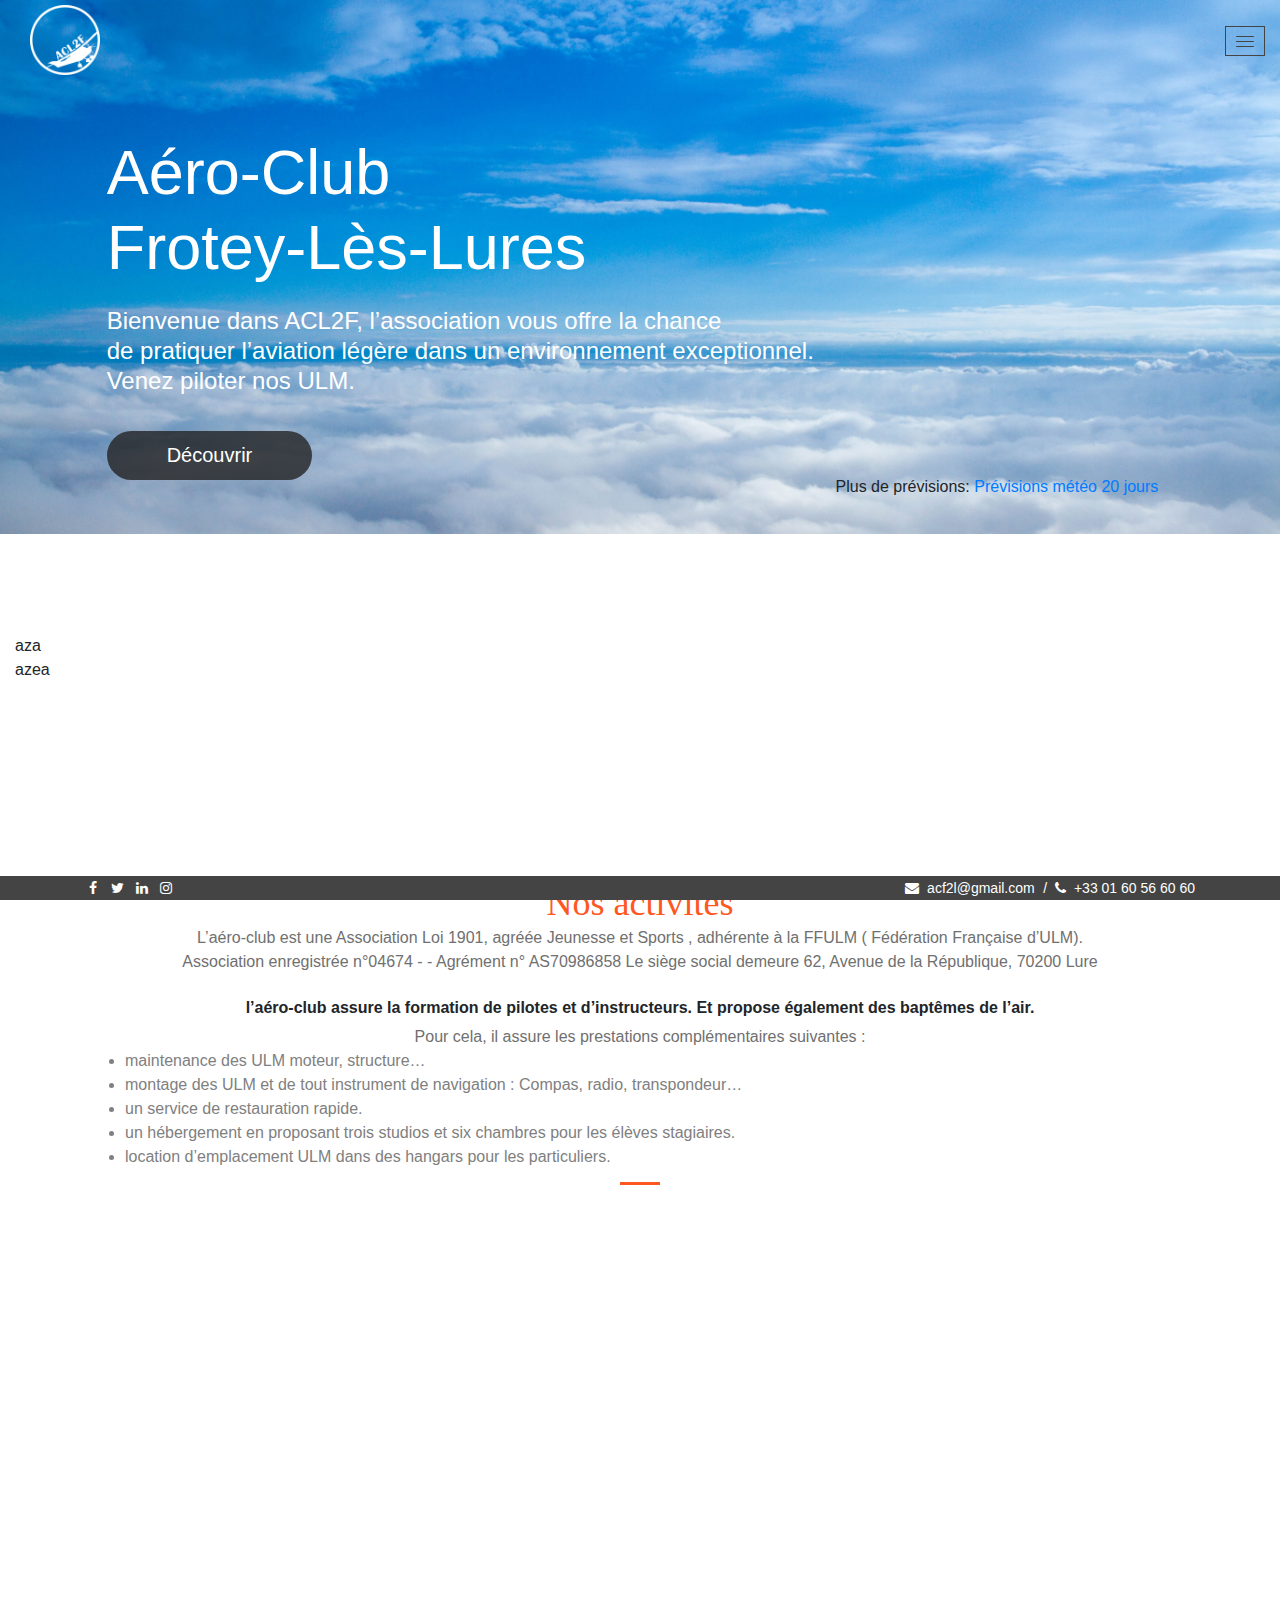
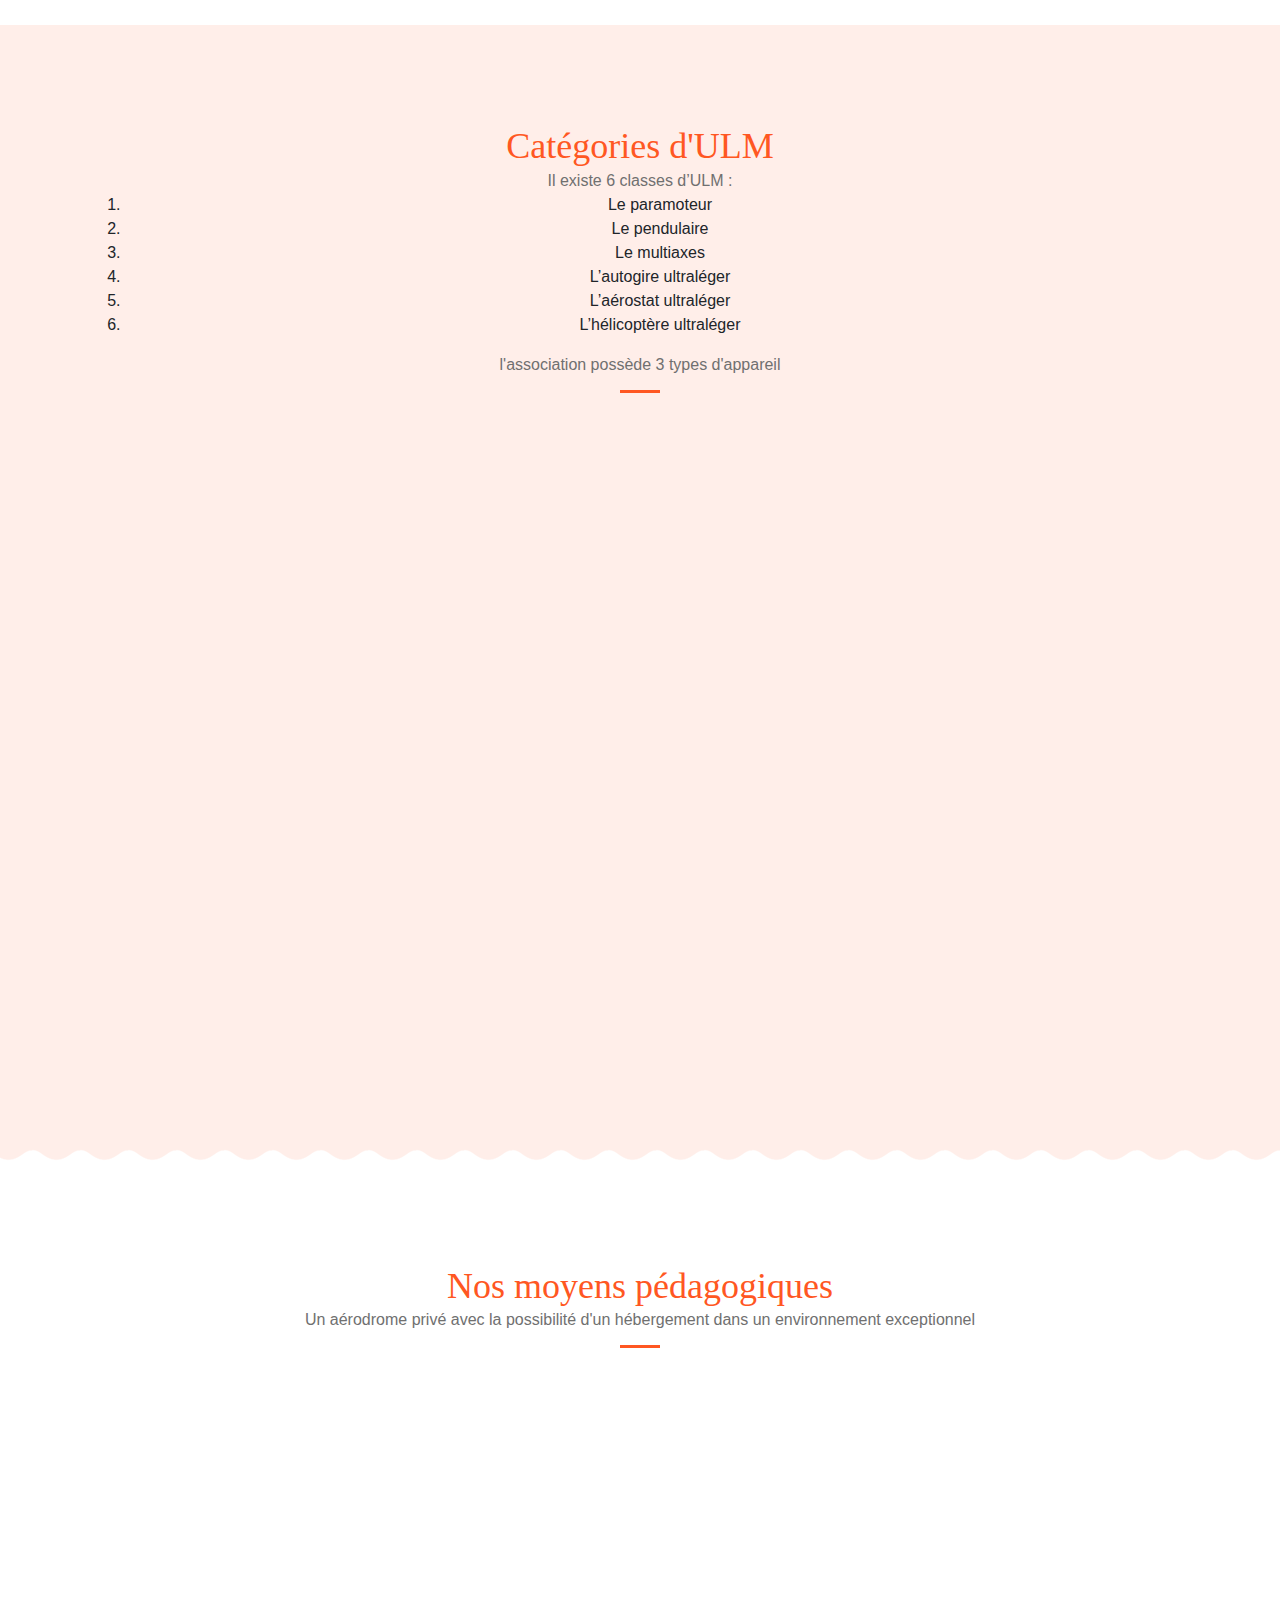
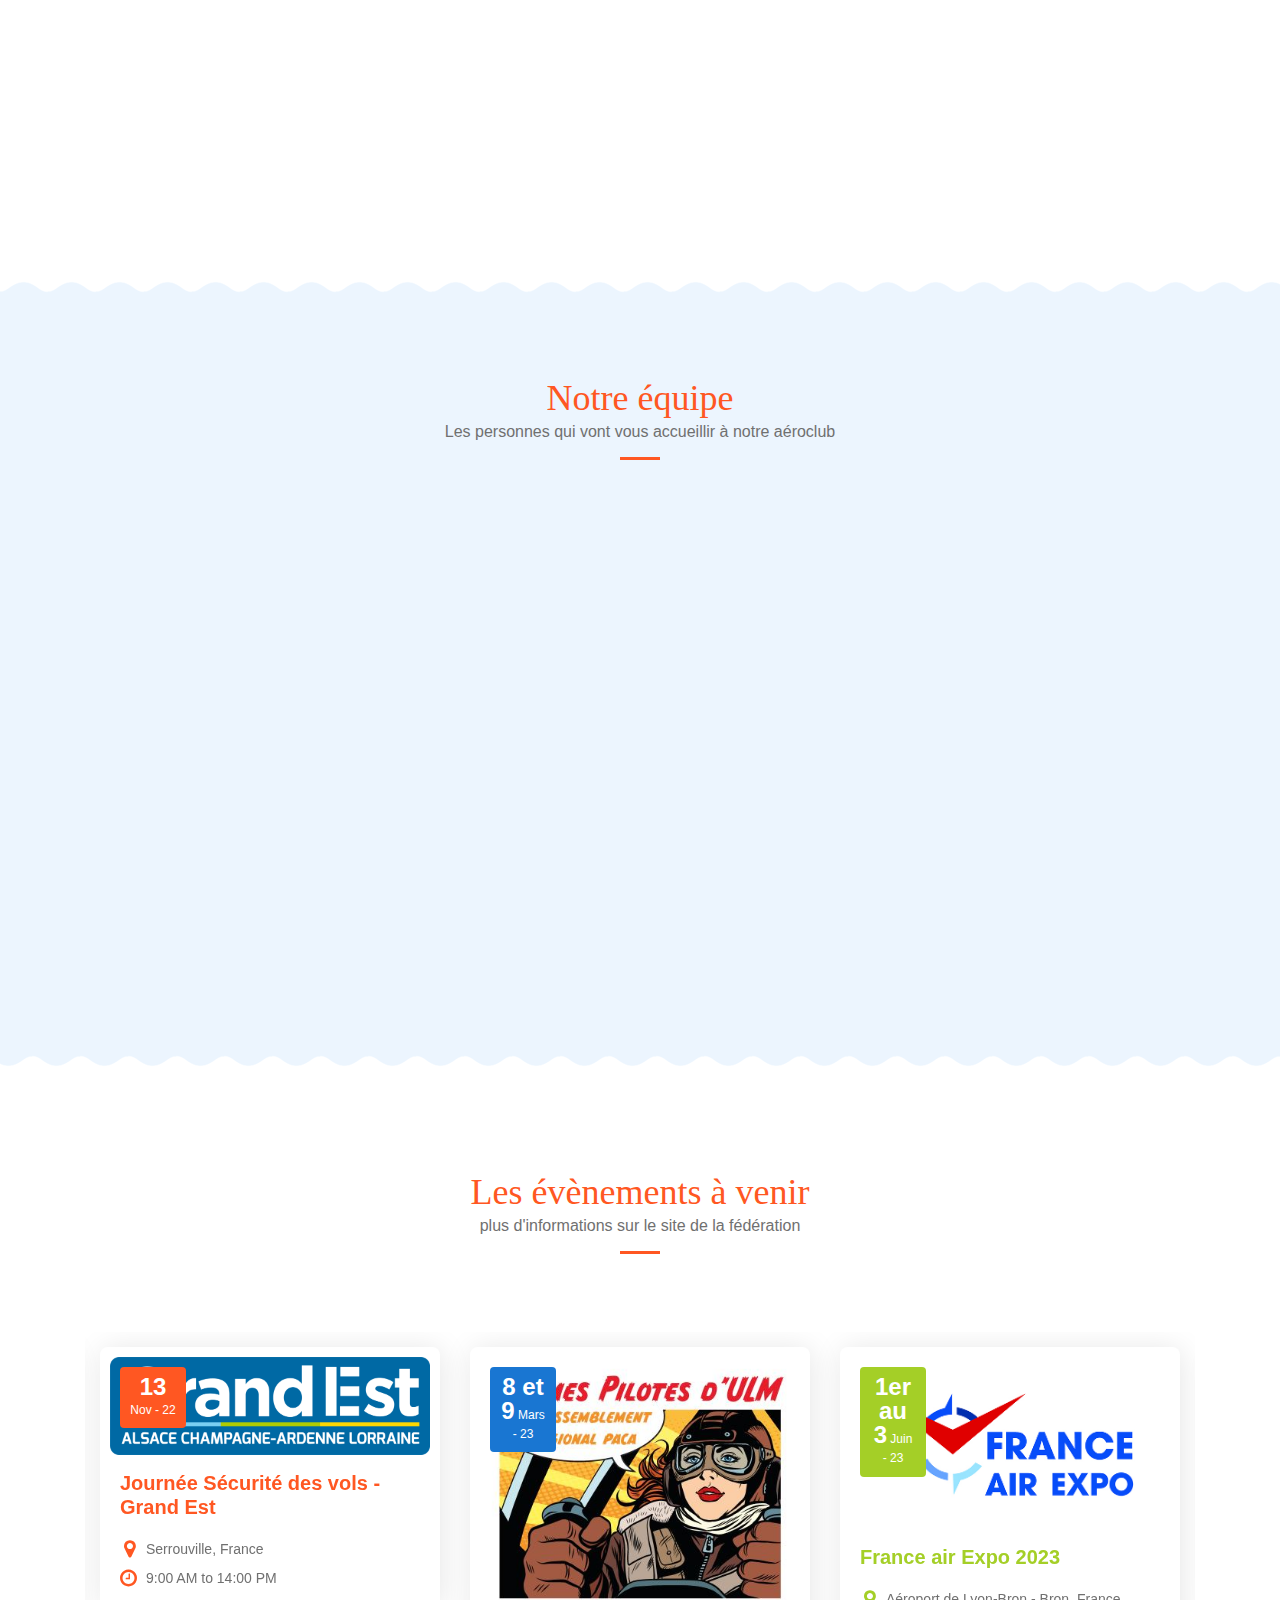
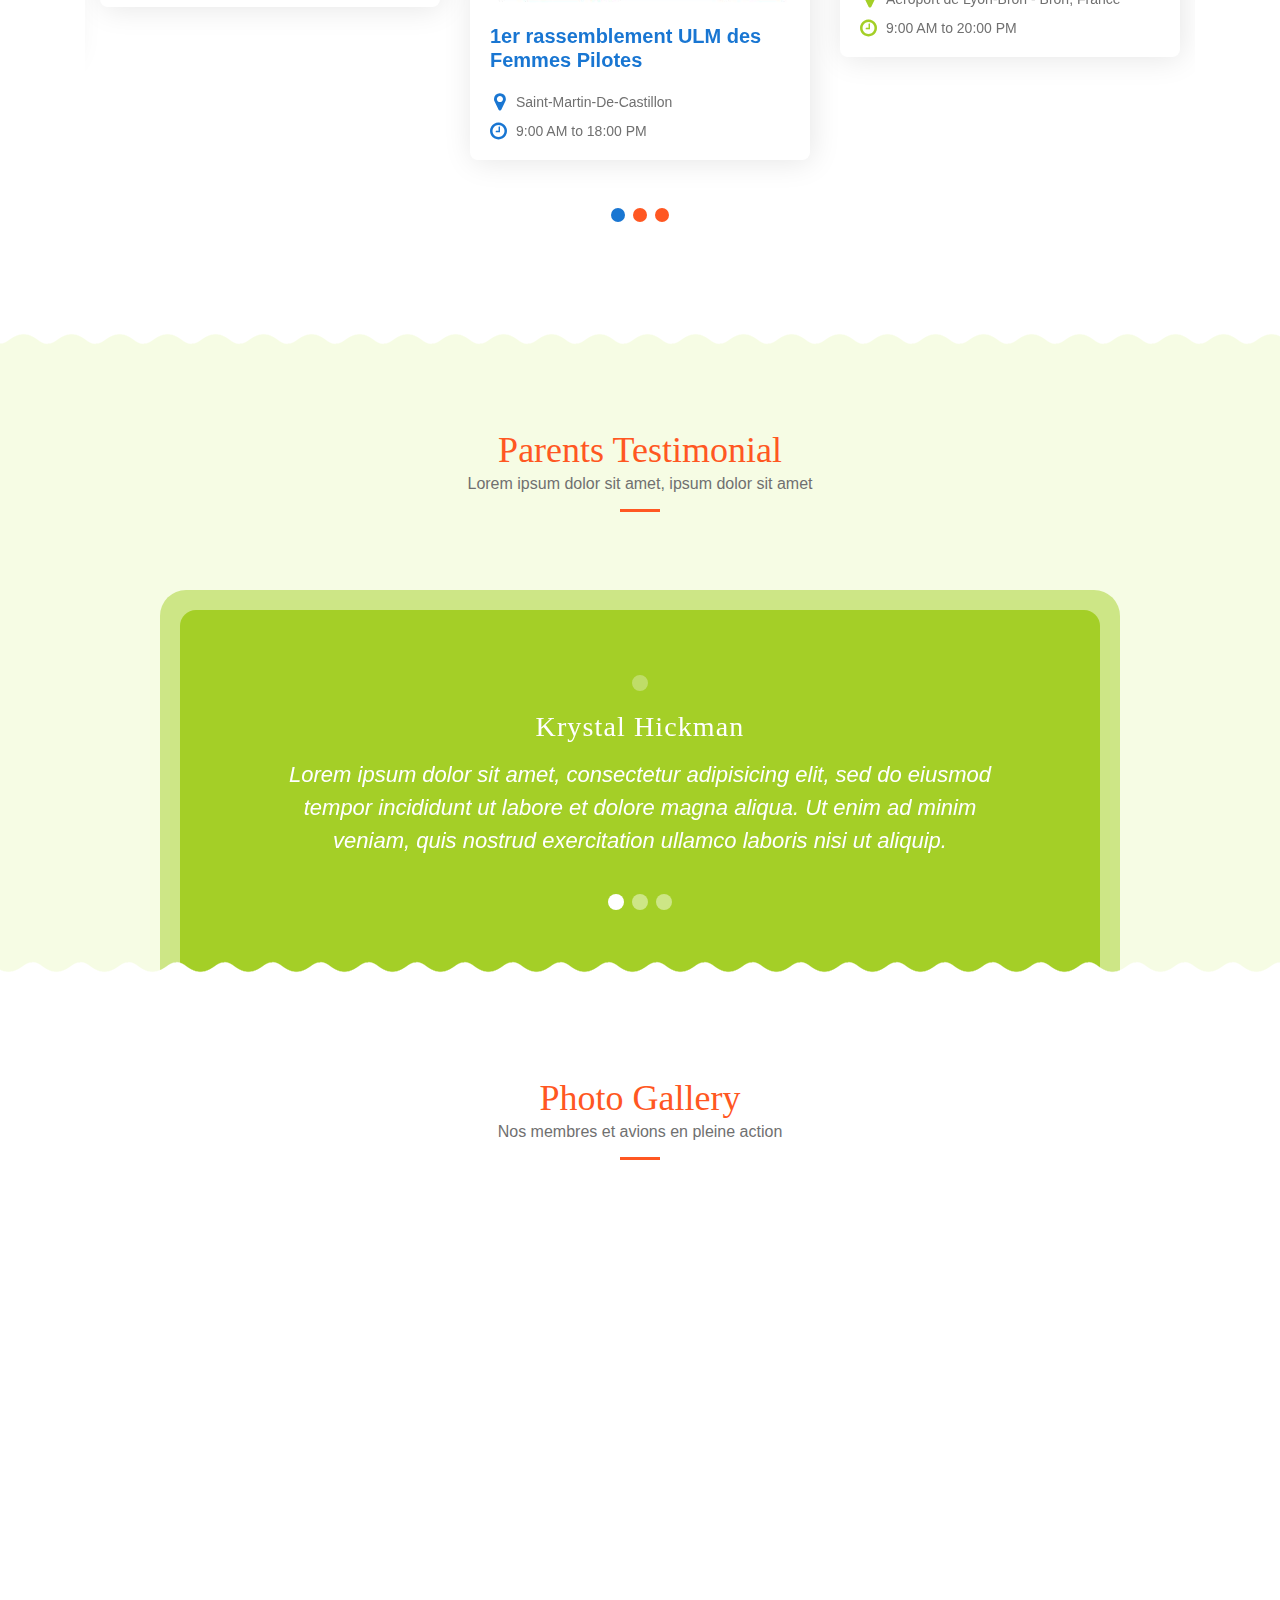
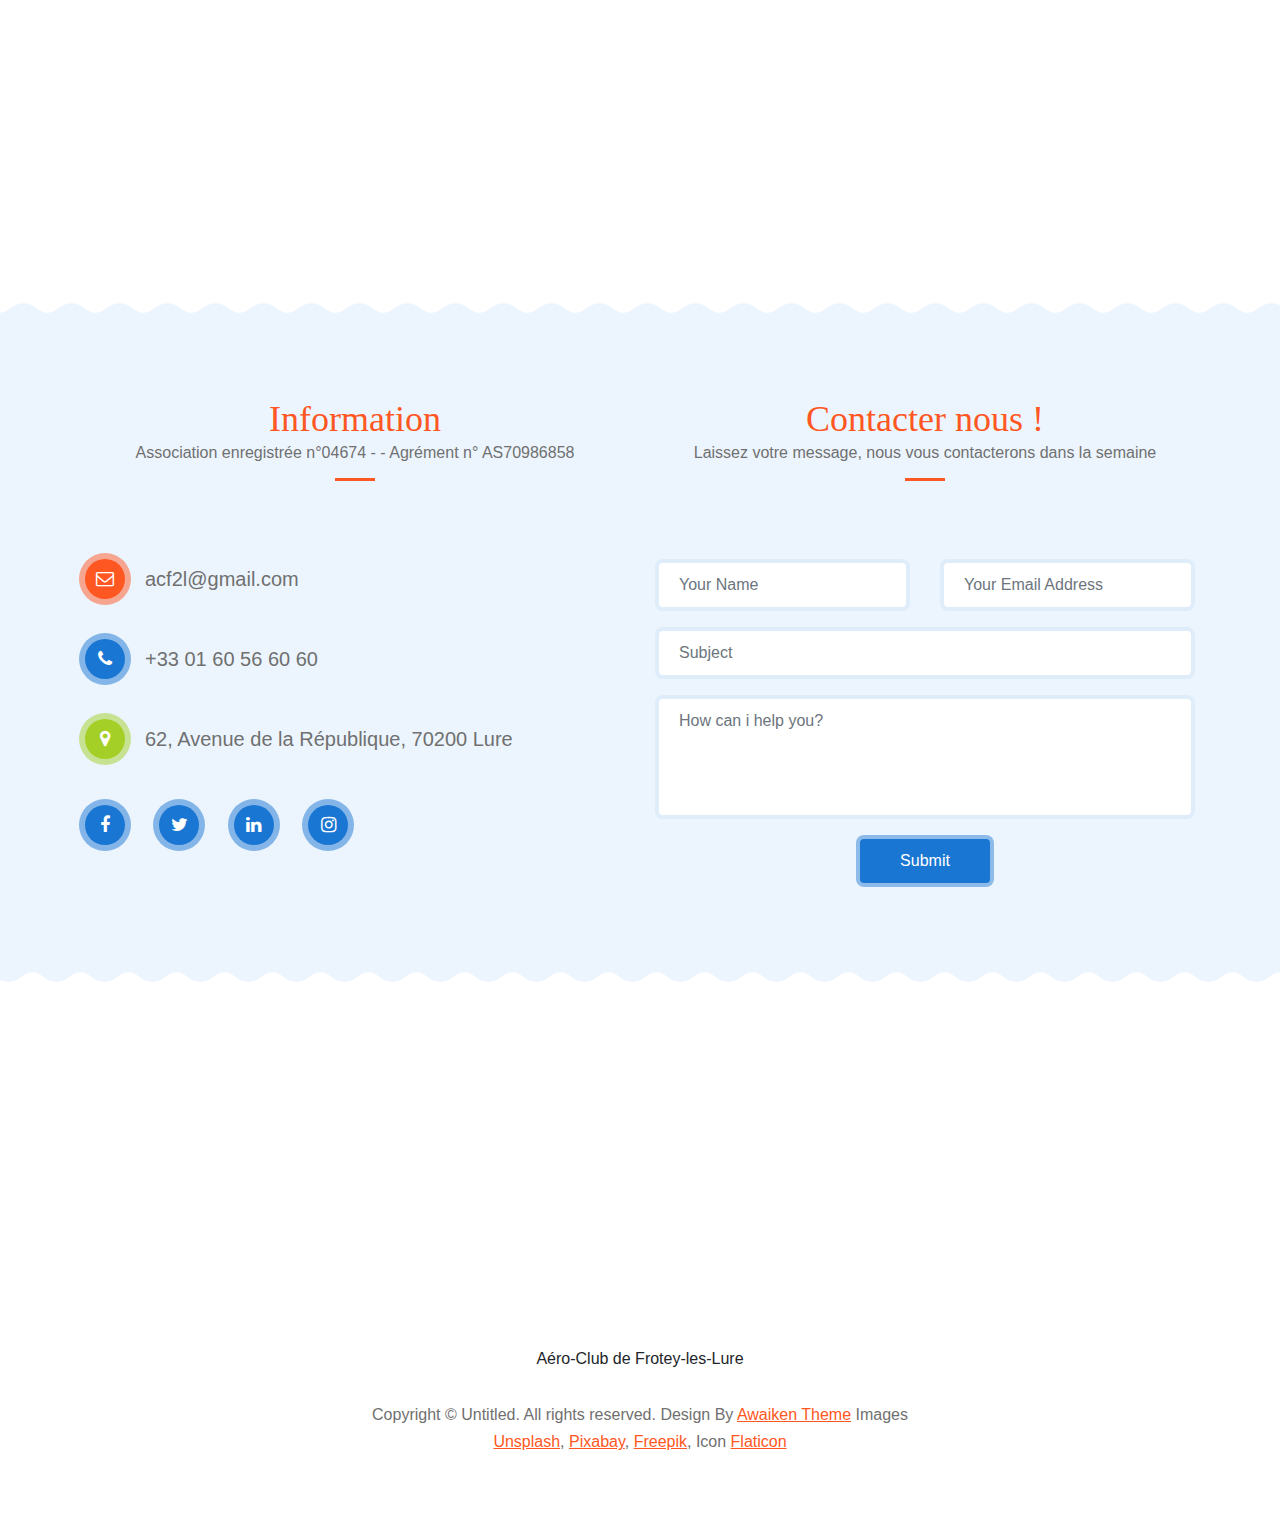
==== Sprint3/site/index.html @ f4f28969 "Sprint 3" ====
<!DOCTYPE html>
<html lang="fr">
	<head>
		<!-- Meta -->
		<meta charset="utf-8">
		<meta http-equiv="X-UA-Compatible" content="IE=edge">
		<meta name="viewport" content="width=device-width, initial-scale=1.0">
		<meta name="description" content="Bienvenue sur le site officiel de L'ACF2L ! Rejoignez nous dans notre centre de formation aéraunotique de l'aéroclub de Frotey-lès-Lure. Nous proposons de former de futur pilote et instructeur ainsi que des baptème de l'air.">
		<meta name="keywords" content="aéroclub, aviation, club, aéronotique, avion, ACF2L">
		<meta name="author" content="Raphael CADETE, Hugo BAJOUE, Yanis WONG">
		
		<!-- Page Title -->
		<title>ACF2L - Aéroclub de Frotey-lès-Lure</title>

		<!-- Google Fonts css-->
		<link href="https://fonts.googleapis.com/css2?family=Poppins:wght@100;500;700&display=swap" rel="stylesheet">

		<!-- Bootstrap css -->
		<link href="css/bootstrap.min.css" rel="stylesheet" media="screen">

		<!-- Font Awesome icon css-->
		<link href="css/font-awesome.min.css" rel="stylesheet" media="screen">
		<link href="css/flaticon.css" rel="stylesheet" media="screen">

		<!-- Swiper's CSS -->
		<link rel="stylesheet" href="css/swiper.min.css">

		<!-- Animated css -->
		<link href="css/animate.css" rel="stylesheet">

		<!-- Magnific Popup CSS -->
		<link href="css/magnific-popup.css" rel="stylesheet">

		<!-- Slick nav css -->
		<link rel="stylesheet" href="css/slicknav.css">

		<!-- Main custom css -->
		<link href="css/custom.css" rel="stylesheet" media="screen">

		<!-- HTML5 shim and Respond.js for IE8 support of HTML5 elements and media queries -->
		<!-- WARNING: Respond.js doesn't work if you view the page via file:// -->
		<!--[if lt IE 9]>
		<script src="https://oss.maxcdn.com/html5shiv/3.7.2/html5shiv.min.js"></script>
		<script src="https://oss.maxcdn.com/respond/1.4.2/respond.min.js"></script>
		<![endif]-->
	</head>

	<body data-spy="scroll" data-target="#main-navbar" data-offset="71">

		<!-- Bottom Bar Section Start -->
		<article class="bottom-bar">
			<div class="container">
				<div class="row">
					<div class="col-md-2">
						<div class="header-social-link">
							<a href="#"><i class="fa fa-facebook"></i></a>
							<a href="#"><i class="fa fa-twitter"></i></a>
							<a href="#"><i class="fa fa-linkedin"></i></a>
							<a href="#"><i class="fa fa-instagram"></i></a>
						</div>
					</div>
					
					<div class="col-md-10 text-right">
						<div class="school-info">
							<ul>
								<li><a href="#"><i class="fa fa-envelope"></i> acf2l@gmail.com</a></li>
								<li><a href="#"><i class="fa fa-phone"></i> +33 01 60 56 60 60</a></li>
							</ul>
						</div>
					</div>
				</div>
			</div>
		</article>
		<!-- Bottom Bar Section End -->
		
		<!-- Header Section Start -->
		<header class="header">
			<nav class="navbar navbar-expand-lg navbar-light" id="main-navbar">
				<div class="container-fluid">
					<!-- Navbar Brand start -->
					<a class="navbar-brand col-md-3" href="#"><img class="logo" src="images/logo.png" alt="" /></a>
					<!-- Navbar Brand end -->
					
					<ul class="navbar-nav col-md-9" id="main-menu">
						<li class="nav-item"><a class="nav-link active" href="#home">ACCUEIL</a></li>
						<li class="nav-item"><a class="nav-link" href="#activities">ACTIVITÉS</a></li>
						<li class="nav-item"><a class="nav-link" href="#courses">ULM</a></li>
						<li class="nav-item"><a class="nav-link" href="#about-us">MATERIEL</a></li>
						<li class="nav-item"><a class="nav-link" href="#teachers">EQUIPE</a></li>
						<li class="nav-item"><a class="nav-link" href="#events">EVENEMENTS</a></li>
						<li class="nav-item"><a class="nav-link" href="#review">AVIS</a></li>
						<li id="navContact" class="nav-item" ><a class="nav-link" href="#contact">CONTACT</a></li>
					</ul>
						
					<div class="navbar-toggle"></div>
					<div id="responsive-menu"></div>
				</div>
			</nav>	
		</header>
		<!-- Header Section End -->
		
		<!-- Banner Slider Section starts -->
		<section class="container-fluid px-0" id="home">
			<article class="row no-gutters">
				<div class="col-md-10 d-flex flex-column justify-content-center align-items-start bg-image">
					<p class="titleACF2L">Aéro-Club</p>
					<p class="titleACF2L">Frotey-Lès-Lures</p>
					<p class="description">Bienvenue dans ACL2F, l’association vous offre la chance <br> de pratiquer l’aviation légère dans un environnement exceptionnel. <br>Venez piloter nos ULM.</p>
					<div id="decouvrir">
						<p>Découvrir</p>
					</div>
					<div class="col-md-12 d-flex justify-content-end" id="meteoContainer">
						<div id="ww_d7dc99ec54c54" v='1.3' loc='id' a='{"t":"horizontal","lang":"fr","sl_lpl":1,"ids":["wl7625"],"font":"Arial","sl_ics":"one_a","sl_sot":"celsius","cl_bkg":"image","cl_font":"#FFFFFF","cl_cloud":"#FFFFFF","cl_persp":"#81D4FA","cl_sun":"#FFC107","cl_moon":"#FFC107","cl_thund":"#FF5722"}'>Plus de prévisions: <a href="https://oneweather.org/fr/paris/20_jours/" id="ww_d7dc99ec54c54_u" target="_blank">Prévisions météo 20 jours</a></div><script async src="https://app2.weatherwidget.org/js/?id=ww_d7dc99ec54c54"></script>
					</div>
				</div>
			</article>
		</section>
		
		<!-- Activities Section Starts -->

		<section class="our-activities" id="activities">
			<article class="col-md-7" id="textContainer">
				aza
			</article>
			<article class="col-md-5" id="plane">
				azea
			</article>
		</section>
		
		<section class="our-activities" id="activities">
			<div class="container">
				<div class="row">
					<div class="col-md-12">
						<!-- Section title start -->
						<div class="section-title wow fadeInUp">
							<h2 class="color-orange">Nos activités </h2>
							<p>L’aéro-club est une Association Loi 1901, agréée Jeunesse et Sports , adhérente à la FFULM  ( Fédération Française d’ULM).<br> Association enregistrée n°04674 - - Agrément n° AS70986858
	Le siège social demeure  62, Avenue de la République, 70200 Lure</p><br>
	<h6>l’aéro-club assure la formation de pilotes et d’instructeurs. Et propose également des baptêmes de l’air.</h6>
	<p>Pour cela, il assure les prestations complémentaires suivantes :
	<ul>
	<li>maintenance des ULM moteur, structure… </li>
		<li> montage des ULM et de tout instrument de navigation : Compas, radio, transpondeur…</li>
		<li>un service de restauration rapide.</li>
		<li>un hébergement en proposant trois studios et six chambres pour les élèves stagiaires.</li>
	<li>location d’emplacement ULM dans des hangars pour les particuliers. </li>
	</ul>
	
						</div>
						<!-- Section title end -->
					</div>
				</div>
				
				<div class="row">
					<div class="col-md-4">
						<!-- Activities Single Start -->
						<div class="activities-single wow fadeInUp" data-wow-delay="0.3s">
							<div class="icon-box icon-blue">
								<i class="flaticon-fork"></i>
							</div>
							
							<h3>Best Quality Food</h3>
							<p>Lorem ipsum dolor sit amet, consec adipiscing elit. Pellentesque tincidunt rutrum sapien, sed ultricies diam.</p>
							<a href="#" class="learn-more">Learn More</a>
						</div>
						<!-- Activities Single End -->
					</div>
					
					<div class="col-md-4">
						<!-- Activities Single Start -->
						<div class="activities-single wow fadeInUp" data-wow-delay="0.6s">
							<div class="icon-box icon-orange">
								<i class="flaticon-clock"></i>
							</div>
							
							<h3>Music Lesson</h3>
							<p>Lorem ipsum dolor sit amet, consec adipiscing elit. Pellentesque tincidunt rutrum sapien, sed ultricies diam.</p>
							<a href="#" class="learn-more">Learn More</a>
						</div>
						<!-- Activities Single End -->
					</div>
					
					<div class="col-md-4">
						<!-- Activities Single Start -->
						<div class="activities-single wow fadeInUp" data-wow-delay="0.6s">
							<div class="icon-box icon-green">
								<i class="flaticon-calendar"></i>
							</div>
							
							<h3>Bus Service</h3>
							<p>Lorem ipsum dolor sit amet, consec adipiscing elit. Pellentesque tincidunt rutrum sapien, sed ultricies diam.</p>
							<a href="#" class="learn-more">Learn More</a>
						</div>
						<!-- Activities Single End -->
					</div>
				</div>
			</div>
		</section>
		<!-- Activities Section Ends -->
		
		<!-- Our Courses Section Starts -->
		<section class="courses" id="courses">
			<div class="container">
				<div class="row">
					<div class="col-md-12">
						<!-- Section title start -->
						<div class="section-title">
							<h2 class="color-orange">Catégories d'ULM</h2>
							<p>Il existe 6 classes d’ULM :</p>

	<ol><li> Le paramoteur</li>

	<li> Le pendulaire</li>

	<li>  Le multiaxes</li>

	<li> L’autogire ultraléger</li>

	<li>  L’aérostat ultraléger</li>

	<li>  L’hélicoptère ultraléger </li>
	</ol>
	<p> l'association possède 3 types d'appareil</p>
						</div>
						<!-- Section title end -->
					</div>
				</div>
				
				<div class="row">
					<div class="col-lg-4">
						<!-- Course Single Start -->
						<div class="course-single course-orange wow fadeInUp" data-wow-delay="0.3s">
							<figure>
								<img src="images/course-1.jpg" />
							</figure>
							
							<div class="course-body">
								<h3>Water Color Painting</h3>
								<p>Lorem ipsum dolor sit amet, consectetur adipiscing elit. Pellentesque tincidunt rutrum sapien, sed ultricies diam condimentum nec.</p>
							</div>
							
							<div class="course-footer">
								<a href="#">Apply Now</a>
								<span>$79.00</span>
							</div>
						</div>
						<!-- Course Single end -->
					</div>
					
					<div class="col-lg-4">
						<!-- Course Single Start -->
						<div class="course-single course-blue wow fadeInUp" data-wow-delay="0.6s">
							<figure>
								<img src="images/course-2.jpg" />
							</figure>
							
							<div class="course-body">
								<h3>Paly House & Nursary</h3>
								<p>Lorem ipsum dolor sit amet, consectetur adipiscing elit. Pellentesque tincidunt rutrum sapien, sed ultricies diam condimentum nec.</p>
							</div>
							
							<div class="course-footer">
								<a href="#">Apply Now</a>
								<span>$129.00</span>
							</div>
						</div>
						<!-- Course Single End -->
					</div>
					
					<div class="col-lg-4">
						<!-- Course Single Start -->
						<div class="course-single course-green wow fadeInUp" data-wow-delay="0.9s">
							<figure>
								<img src="images/course-3.jpg" />
							</figure>
							
							<div class="course-body">
								<h3>Primary Classes</h3>
								<p>Lorem ipsum dolor sit amet, consectetur adipiscing elit. Pellentesque tincidunt rutrum sapien, sed ultricies diam condimentum nec.</p>
							</div>
							
							<div class="course-footer">
								<a href="#">Apply Now</a>
								<span>$229.00</span>
							</div>
						</div>
						<!-- Course Single End -->
					</div>
				</div>
			</div>
		</section>
		<!-- Our Courses Section Ends -->
		
		<!-- About us Section Starts -->
		
		<section class="about-us" id="about-us">
			<div class="container">
				<div class="row">
					<div class="col-md-12">
						<!-- Section title start -->
						<div class="section-title">
							<h2 class="color-orange">Nos moyens pédagogiques</h2>
							<p>Un aérodrome privé avec la possibilité d'un hébergement dans un environnement exceptionnel</p>
						</div>
						<!-- Section title end -->
					</div>
				</div>
				
				<div class="row">
					<div class="col-md-4">
						<!-- About Image Start -->
						<div class="about-image wow fadeInLeft" data-wow-delay="0.3s">
							<img src="images/about.png" />
						</div>
						<!-- About Image End -->
					</div>
					
					<div class="col-md-8">
						<!-- About Content Start -->
						<div class="about-content wow fadeInUp" data-wow-delay="0.6s">
							<h3>Sur le site</h3>
							
							<p>nous disposons de :</p>
							
							<ul>  
							<li> Une surface totale de 45 hectares dégagés. </li>
							<li> Deux pistes en X de 800 et 450 m. </li>
							<li> Un hydrosurface de 8 hectares. </li>
							<li> Trois hangars avec surface couverte de 4300 m². </li>
							<li> Locaux administratifs informatisés. </li>
							<li> Salle de cours multimédia avec simulateur de vol. </li>
							<li> Un atelier d'entretien et de réparation. </li>
							<li> Des capacités d'accueil et de restauration sur place. </li>
							<li> Connexion WIFI gratuit sur toute la base</li>
							</ul>
						</div>
						<!-- About Content End -->
						
						
					</div>
			</div>
		</section>
		<!-- About us Section Ends -->
		
		<!-- Faculty Section starts -->
		<section class="faculty" id="teachers">
			<div class="container">
				<div class="row">
					<div class="col-md-12">
						<!-- Section title start -->
						<div class="section-title">
							<h2 class="color-orange">Notre équipe</h2>
							<p>Les personnes qui vont vous accueillir à notre aéroclub</p>
						</div>
						<!-- Section title end -->
					</div>
				</div>
				
				<div class="row">
					<div class="col-lg-3 col-md-6">
						<!-- Faculty Single Start -->
						<div class="faculty-single faculty-orange wow fadeInUp" data-wow-delay="0.3s">
							<figure>
								<img src="images/team-1.PNG" />
							</figure>
							
							<div class="faculty-info">
								<h3>Kevin SAITOUT</h3>
								<p>chef pilote</p>
							</div>
						</div>
						<!-- Faculty Single End -->
					</div>
					
					<div class="col-lg-3 col-md-6">
						<!-- Faculty Single Start -->
						<div class="faculty-single faculty-blue wow fadeInUp" data-wow-delay="0.6s">
							<figure>
								<img src="images/team-2.PNG" />
							</figure>
							
							<div class="faculty-info">
								<h3>Céline LAPLUME</h3>
								<p>secrétaire</p>
							</div>
						</div>
						<!-- Faculty Single End -->
					</div>
					
					<div class="col-lg-3 col-md-6">
						<!-- Faculty Single Start -->
						<div class="faculty-single faculty-green wow fadeInUp" data-wow-delay="0.9s">
							<figure>
								<img src="images/team-3.PNG" />
							</figure>
							
							<div class="faculty-info">
								<h3>Justine VOLAVU</h3>
								<p>pilote ULM - instructrice</p>
							</div>
						</div>
						<!-- Faculty Single End -->
					</div>
					
					<div class="col-lg-3 col-md-6">
						<!-- Faculty Single Start -->
						<div class="faculty-single faculty-orange wow fadeInUp" data-wow-delay="1.2s">
							<figure>
								<img src="images/team-4.PNG" />
							</figure>
							
							<div class="faculty-info">
								<h3>Alain STRUMENT</h3>
								<p>pilote ULM - instructeur</p>
							</div>
						</div>
						<!-- Faculty Single End -->
					</div>
				</div>
			</div>
		</section>
		<!-- Faculty Section Ends -->
		
		<!-- Upcoming Events Section Starts -->
		<section class="events" id="events">
			<div class="container">
				<div class="row">
					<div class="col-md-12">
						<!-- Section title start -->
						<div class="section-title">
							<h2 class="color-orange">Les évènements à venir</h2>
							<p>plus d'informations sur le site de la fédération</p>
						</div>
						<!-- Section title end -->
					</div>
				</div>
				
				<div class="row">
					<div class="col-md-12">
						<div class="swiper-container event-slider">
							<div class="swiper-wrapper">
								<!-- Event Single Slide start -->
								<div class="swiper-slide">
									<div class="event-single event-orange">
										<figure>
											<img src="images/event-1.png" alt="" />
											<div class="date"><span>13</span> Nov - 22</div>
										</figure>
										
										<div class="event-body">
											<h3>Journée Sécurité des vols - Grand Est </h3>
											<p class="location"> Serrouville, France </p>
											<p class="time">9:00 AM to 14:00 PM</p>
										</div>
									</div>
								</div>
								<!-- Event Single Slide end -->
								
								<!-- Event Single Slide start -->
								<div class="swiper-slide">
									<div class="event-single event-blue">
										<figure>
											<img src="images/event-5.jpg" alt="" />
											<div class="date"><span>8 et 9</span> Mars - 23</div>
										</figure>
										
										<div class="event-body">
											<h3>1er rassemblement ULM des Femmes Pilotes</h3>
											<p class="location">Saint-Martin-De-Castillon </p>
											<p class="time">9:00 AM to 18:00 PM</p>
										</div>
									</div>
								</div>
								<!-- Event Single Slide end -->
								
								<!-- Event Single Slide start -->
								<div class="swiper-slide">
									<div class="event-single event-green">
										<figure>
											<img src="images/event-3.jpg" alt="" />
											<div class="date"><span>1er au 3</span> Juin - 23</div>
										</figure>
										
										<div class="event-body">
											<h3>France air Expo 2023 </h3>
											<p class="location">Aéroport de Lyon-Bron - Bron, France </p>
											<p class="time">9:00 AM to 20:00 PM</p>
										</div>
									</div>
								</div>
								<!-- Event Single Slide end -->
							</div>
							
							<!-- Event Pagination start -->
							<div class="event-pagination"></div>
							<!-- Event Pagination end -->
						</div>
					</div>
				</div>
			</div>
		</section>
		<!-- Upcoming Events Section Ends -->
		
		<!-- Testimonial Section Starts -->
		<section class="testimonial" id="review">
			<div class="container">
				<div class="row">
					<div class="col-md-12">
						<!-- Section title start -->
						<div class="section-title">
							<h2 class="color-orange">Parents Testimonial</h2>
							<p>Lorem ipsum dolor sit amet, ipsum dolor sit amet</p>
						</div>
						<!-- Section title end -->
					</div>
				</div>
				
				<div class="row">
					<div class="col-md-12">
						<div class="testimonial-slider-wrapper-outer">
							<div class="testimonial-slider-wrapper">
								<div class="swiper-container testimonial-slider">
									<div class="swiper-wrapper">
										<!-- Testimonial Slide start -->
										<div class="swiper-slide">
											<div class="testimonial-slide">
												<figure>
													<img src="images/team-4.jpg" alt="" />
												</figure>
												
												<h3>Krystal Hickman</h3>
												<p>Lorem ipsum dolor sit amet, consectetur adipisicing elit, sed do eiusmod tempor incididunt ut labore et dolore magna aliqua. Ut enim ad minim veniam, quis nostrud exercitation ullamco laboris nisi ut aliquip.</p>
											</div>
										</div>
										<!-- Testimonial Slide end -->
										
										<!-- Testimonial Slide start -->
										<div class="swiper-slide">
											<div class="testimonial-slide">
												<figure>
													<img src="images/team-4.jpg" alt="" />
												</figure>
												
												<h3>Krystal Hickman</h3>
												<p>Lorem ipsum dolor sit amet, consectetur adipisicing elit, sed do eiusmod tempor incididunt ut labore et dolore magna aliqua. Ut enim ad minim veniam, quis nostrud exercitation ullamco laboris nisi ut aliquip.</p>
											</div>
										</div>
										<!-- Testimonial Slide end -->
										
										<!-- Testimonial Slide start -->
										<div class="swiper-slide">
											<div class="testimonial-slide">
												<figure>
													<img src="images/team-4.jpg" alt="" />
												</figure>
												
												<h3>Krystal Hickman</h3>
												<p>Lorem ipsum dolor sit amet, consectetur adipisicing elit, sed do eiusmod tempor incididunt ut labore et dolore magna aliqua. Ut enim ad minim veniam, quis nostrud exercitation ullamco laboris nisi ut aliquip.</p>
											</div>
										</div>
										<!-- Testimonial Slide end -->
									</div>

									<!-- Testimonial Pagination start -->
									<div class="testimonial-pagination"></div>
									<!-- Testimonial Pagination end -->
								</div>
							</div>
						</div>
					</div>
				</div>
			</div>
		</section>
		<!-- Testimonial Section Ends -->
		
		<!-- Photo Gallery Section Starts -->
		<section class="photo-gallery" id="gallery">
			<div class="container">
				<div class="row">
					<div class="col-md-12">
						<!-- Section title start -->
						<div class="section-title">
							<h2 class="color-orange">Photo Gallery</h2>
							<p>Nos membres et avions en pleine action</p>
						</div>
						<!-- Section title end -->
					</div>
				</div>
				
				<div class="row gallery">
					<div class="col-lg-3 col-md-4 col-sm-6">
						<!-- Photo Gallery Single start -->
						<div class="photo-single photo-orange wow fadeInUp" data-wow-delay="0.3s">
							<a href="images/course-1.jpg"><img src="images/course-1.jpg" /></a>
						</div>
						<!-- Photo Gallery Single end -->
					</div>
					
					<div class="col-lg-3 col-md-4 col-sm-6">
						<!-- Photo Gallery Single start -->
						<div class="photo-single photo-blue wow fadeInUp" data-wow-delay="0.6s">
							<a href="images/course-2.jpg"><img src="images/course-2.jpg" /></a>
						</div>
						<!-- Photo Gallery Single end -->
					</div>
					
					<div class="col-lg-3 col-md-4 col-sm-6">
						<!-- Photo Gallery Single start -->
						<div class="photo-single photo-green wow fadeInUp" data-wow-delay="0.9s">
							<a href="images/course-3.jpg"><img src="images/course-4.jpg" /></a>
						</div>
						<!-- Photo Gallery Single end -->
					</div>
					
					<div class="col-lg-3 col-md-4 col-sm-6">
						<!-- Photo Gallery Single start -->
						<div class="photo-single photo-orange wow fadeInUp" data-wow-delay="1.2s">
							<a href="images/event-1.jpg"><img src="images/course-3.jpg" /></a>
						</div>
						<!-- Photo Gallery Single end -->
					</div>
					
					<div class="col-lg-3 col-md-4 col-sm-6">
						<!-- Photo Gallery Single start -->
						<div class="photo-single photo-blue wow fadeInUp" data-wow-delay="1.5s">
							<a href="images/event-2.jpg"><img src="images/course-5.jpg" /></a>
						</div>
						<!-- Photo Gallery Single end -->
					</div>
					
					<div class="col-lg-3 col-md-4 col-sm-6">
						<!-- Photo Gallery Single start -->
						<div class="photo-single photo-green wow fadeInUp" data-wow-delay="1.8s">
							<a href="images/event-3.jpg"><img src="images/course-6.jpg" /></a>
						</div>
						<!-- Photo Gallery Single end -->
					</div>
					
					<div class="col-lg-3 col-md-4 col-sm-6">
						<!-- Photo Gallery Single start -->
						<div class="photo-single photo-orange wow fadeInUp" data-wow-delay="2.1s">
							<a href="images/course-1.jpg"><img src="images/course-7.jpg" /></a>
						</div>
						<!-- Photo Gallery Single end -->
					</div>
					
					<div class="col-lg-3 col-md-4 col-sm-6">
						<!-- Photo Gallery Single start -->
						<div class="photo-single photo-blue wow fadeInUp" data-wow-delay="2.4s">
							<a href="images/course-2.jpg"><img src="images/course-2.jpg" /></a>
						</div>
						<!-- Photo Gallery Single end -->
					</div>
				</div>
			</div>
		</section>
		<!-- Photo Gallery Section Ends -->
		
		<!-- Contact us Section Starts -->
		<section class="contactus" id="contact">
			<div class="container">
				<div class="row">
					<div class="col-md-6">
						<!-- Section title start -->
						<div class="section-title">
							<h2 class="color-orange">Information</h2>
							<p>Association enregistrée n°04674 - - Agrément n° AS70986858</p>
						</div>
						<!-- Section title end -->
						
						<!-- Contact info start -->
						<div class="contact-info">
							<p class="email">acf2l@gmail.com</p>
							<p class="contact">+33 01 60 56 60 60</p>
							<p class="address">62, Avenue de la République, 70200 Lure</p>
						</div>
						<!-- Contact info End -->
						
						<!-- Contact Social Link start -->
						<div class="contact-social-link">
							<a href="#"><i class="fa fa-facebook"></i></a>
							<a href="#"><i class="fa fa-twitter"></i></a>
							<a href="#"><i class="fa fa-linkedin"></i></a>
							<a href="#"><i class="fa fa-instagram"></i></a>
						</div>
						<!-- Contact Social Link end -->
					</div>
					
					<div class="col-md-6">
						<!-- Section title start -->
						<div class="section-title">
							<h2 class="color-orange">Contacter nous !</h2>
							<p>Laissez votre message, nous vous contacterons dans la semaine</p>
						</div>
						<!-- Section title end -->
						
						<!-- Contact Form start -->
						<div class="contact-form">
							<form id="contactForm" action="#" method="post">
								<div class="row">
									<div class="form-group col-md-6 col-sm-6">
										<input type="text" class="form-control" placeholder="Your Name" />
									</div>
									
									<div class="form-group col-md-6 col-sm-6">
										<input type="email" class="form-control" placeholder="Your Email Address" />
									</div>
									
									<div class="form-group col-md-12 col-sm-12">
										<input type="text" class="form-control" placeholder="Subject">
									</div>
									
									<div class="form-group col-md-12 col-sm-12">
										<textarea rows="4"class="form-control" placeholder="How can i help you?"></textarea>
									</div>
									
									<div class="col-md-12 col-sm-12 text-center">
										<button type="submit" class="btn-contact">Submit</button>
									</div>
								</div>
							</form>
						</div>
						<!-- Contact Form end -->
					</div>
				</div>
			</div>
		</section>
		<!-- Contact us Section Ends -->
		
		<!-- Footer Section Starts -->
		<footer class="footer">
			<div class="container">
				<div class="row">
					<div class="col-md-12">
						<!-- Footer logo start -->
						<div class="footer-logo">
							<img src="images/logo.png" alt="" />
							<p> Aéro-Club de Frotey-les-Lure</p>
						</div>
						<!-- Footer logo end -->
						
						<!-- Footer Copyright start -->
						<div class="footer-copyright">
							<p>Copyright &copy; Untitled. All rights reserved. Design By <a href="https://awaikenthemes.com/" target="_blank">Awaiken Theme</a> Images <a href="https://unsplash.com/" target="_blank">Unsplash</a>, <a href="https://pixabay.com/" target="_blank">Pixabay</a>, <a href="http://www.freepik.com" target="_blank">Freepik</a>, Icon <a href="https://www.flaticon.com/" target="_blank">Flaticon</a></p>
						</div>
						<!-- Footer Copyright end -->
					</div>
				</div>
			</div>
		</footer>
		<!-- Footer Section Ends -->
		
		<!-- Jquery Library File -->
		<script src="js/jquery-1.12.4.min.js"></script>
		<!-- Bootstrap js file -->
		<script src="js/bootstrap.min.js"></script>
		<!-- Wow js file -->
		<script src="js/wow.js"></script>
		<!-- Swiper Carousel js file -->
		<script src="js/swiper.min.js"></script>
		<script src="js/SwiperAnimation.min.js"></script>
		<!-- Magnific Popup core JS file -->
		<script src="js/jquery.magnific-popup.min.js"></script>
		<!-- Slick Nav js file -->
		<script src="js/jquery.slicknav.js"></script>
		<!-- SmoothScroll -->
		<script src="js/SmoothScroll.js"></script>
		<!-- Main Custom js file -->
		<script src="js/function.js"></script>
		<script src="js/header.js"></script>
	</body>
</html>
---- Sprint3/site/css/flaticon.css ----
/*
  	Flaticon icon font: Flaticon
  	Creation date: 08/08/2018 17:16
*/

@font-face {
  font-family: "Flaticon";
  src: url("../fonts/Flaticon.eot");
  src: url("../fonts/Flaticon.eot?#iefix") format("embedded-opentype"),
       url("../fonts/Flaticon.woff") format("woff"),
       url("../fonts/Flaticon.ttf") format("truetype"),
       url("../fonts/Flaticon.svg#Flaticon") format("svg");
  font-weight: normal;
  font-style: normal;
}

@media screen and (-webkit-min-device-pixel-ratio:0) {
  @font-face {
    font-family: "Flaticon";
    src: url("../fonts/Flaticon.svg#Flaticon") format("svg");
  }
}

[class^="flaticon-"]:before, [class*=" flaticon-"]:before,
[class^="flaticon-"]:after, [class*=" flaticon-"]:after {   
	font-family: Flaticon;
	font-style: normal;
}

.flaticon-fork:before { content: "\f100"; }
.flaticon-bus:before { content: "\f101"; }
.flaticon-playground:before { content: "\f102"; }
.flaticon-quality:before { content: "\f103"; }
.flaticon-medal:before { content: "\f104"; }
.flaticon-diploma:before { content: "\f105"; }
.flaticon-health:before { content: "\f106"; }
.flaticon-target:before { content: "\f107"; }
.flaticon-music-player:before { content: "\f108"; }
.flaticon-placeholder:before { content: "\f109"; }
.flaticon-worldwide:before { content: "\f10a"; }
.flaticon-clock:before { content: "\f10b"; }
.flaticon-calendar:before { content: "\f10c"; }
.flaticon-coffee-cup:before { content: "\f10d"; }
---- Sprint3/site/css/custom.css ----
/*
	Template Name 	: First Step - School & Education Institute HTML Template
	Author 			: Awaiken Theme
	Author Url 		: https://awaikenthemes.com
*/

/************************************/
/***** 	    General css		     ****/
/************************************/

html {
	overflow-x: hidden;
	font-family: Poppins;
}
html::-webkit-scrollbar {
	width: 7px;
}

html::-webkit-scrollbar-thumb {
	background-color: #074091;
	width: 5px;
}

body{
	font-size: 16px;
}

h1, h2, h3, h4, h5, h6 {
	margin-top:0;
	font-weight: 700;
}    

h3 {
	margin-top:0;
	font-weight: 700;
	color: red;
}

img{
	max-width: 100%;
}

a:hover{
	text-decoration: none;
	outline: 0;
}

a:focus{
	text-decoration: none;
	outline: 0;
}

::-moz-selection{
	background: #ff5f47;
	color: #fff;
}

::selection{
	background: #ff5f47;
	color: #fff;
}

.preloader{
	position: fixed;
	top: 0;
	left: 0;
	right: 0;
	bottom: 0;
	background: #ecf1f5;
	z-index: 9999;
	text-align: center;
}

.loader{
	position: absolute;
	top: 50%;
	left: 50%;
	width: 30px;
	height: 120px;
	display: flex;
	flex-flow: column nowrap;
	-webkit-transform: translate(-50%, -50%);
	transform: translate(-50%, -50%);
}

.preloader .diamond{
    position: absolute;
    left: 0;
    right: 0;
    bottom: 0;
    margin: 0 auto;
    width: 30px;
    height: 30px;
    border-radius: 2px;
    background: #ff685c;
    -webkit-transform: translateY(0) rotate(45deg) scale(0);
    transform: translateY(0) rotate(45deg) scale(0);
    -webkit-animation: diamonds 1500ms linear infinite;
    animation: diamonds 1500ms linear infinite;
}

.preloader .diamond:nth-child(1) {
    -webkit-animation-delay: -1000ms;
    animation-delay: -1000ms;
}

.preloader .diamond:nth-child(2) {
    -webkit-animation-delay: -2000ms;
    animation-delay: -2000ms;
}

.preloader .diamond:nth-child(3) {
    -webkit-animation-delay: -3000ms;
    animation-delay: -3000ms;
}

.preloader .diamond:nth-child(4) {
    -webkit-animation-delay: -4000ms;
    animation-delay: -4000ms;
}

@-webkit-keyframes diamonds {
    50% {
        -webkit-transform: translateY(-50px) rotate(45deg) scale(1);
        transform: translateY(-50px) rotate(45deg) scale(1);
    }
    100% {
        -webkit-transform: translateY(-100px) rotate(45deg) scale(0);
        transform: translateY(-100px) rotate(45deg) scale(0);
    }
}

@keyframes diamonds {
    50% {
        -webkit-transform: translateY(-50px) rotate(45deg) scale(1);
        transform: translateY(-50px) rotate(45deg) scale(1);
    }
    100% {
        -webkit-transform: translateY(-100px) rotate(45deg) scale(0);
        transform: translateY(-100px) rotate(45deg) scale(0);
    }
}

.row.no-gutters{
	margin-right: 0;
	margin-left: 0;
}

.row.no-gutters > [class^="col-"],
.row.no-gutters > [class*=" col-"] {
	padding-right: 0;
	padding-left: 0;
}

/************************************/
/*****    Navigation area css   *****/
/************************************/

header .navbar{
	position: fixed;
	min-height: 84px;
	min-width: 100%;
	top: 0px;
	left: 0px;
	padding: 0;
	background: transparent;
	z-index: 10;
	transition: background-color 0.7s;
}

header .navbar-collapse.collapse{
	-webkit-box-pack: end;
    -ms-flex-pack: end;
    justify-content: flex-end;
}

.navbar-nav #navContact {
	margin-left: 15%;
}

.navbar .navbar-nav .nav-item{
	padding: 25px 6px;
}

.navbar .logo {
	width: 70px;
}

.navbar .navbar-nav .nav-link{
	padding: 5px 10px;
	font-size: 18px;
	font-weight: bold;
	color: rgba(255, 255, 255, 0.85);
	text-transform: uppercase;
	border-radius: 4px;
	letter-spacing: 0.02em;
	transition: all 0.3s;
}

.navbar .navbar-nav .nav-link.active{
	color: #FFF;
	font-weight: bold;
}

.navbar .navbar-nav .nav-link:hover,
.navbar .navbar-nav .nav-link:focus{
	color: #FFF;
	font-weight: bold;
}

.navbar .navbar-nav .nav-link.active:hover,
.navbar .navbar-nav .nav-link.active:focus{
	color: #FFF;
}

.sticky-header{
	position: fixed;
	top: 0;
	left: 0;
	right: 0;
	z-index: 200;
}

.navbar-toggle{
	display: none;
	position: absolute;
	top: 26px;
	right: 15px;
}

.navbar-toggle .slicknav_btn{
	background: none;
	border: 1px solid #444;
	border-radius: 0;
}

.navbar-toggle .slicknav_icon-bar{
	background: #444;
	box-shadow: none;
	height: 1px;
	margin-top: 2px;
	margin-bottom: 4px;
}

.slicknav_menu{
	padding: 0;
	background: none;
}

.slicknav_btn{
	margin: 0;
}

.slicknav_nav a{
	color: #ff5722;
	text-transform: uppercase;
}

/**************************************/
/*****    Banner Slider area css  *****/
/**************************************/

#home {
	background-image: url("../images/skyBackground.png");
	background-size: cover;
}

#home #opacity {
	background-color: rgba(0, 0, 0, 0.25);
}

#home article {
	display: flex;
	justify-content: center;
	align-items: center;
	padding: 135px 0px 30px 0px;
}

#home article p {
	margin: 0;
	line-height: 75px;
}

#home #decouvrir {
	margin-top: 35px;
	background-color: rgba(35, 35, 35, 0.8);
	padding: 7px 60px;
	font-size: 20px;
	border-radius: 30px;
	color: white;
}

#home #decouvrir p {
	line-height: 35px;
}

#home #decouvrir:hover {
	cursor: pointer;
}

#meteoContainer {
	transform: translateY(-20%);
}

#meteoContainer #ww_d7dc99ec54c54 {
	border-radius: 20px;
}

#home #goDown:hover {
	cursor: pointer;
}

#home #goDown img {
	width: 75%;
}

.titleACF2L {
	font-size: 63px;
	color: #fff;
	font-weight: 100;
}

.description {
	margin-top: 2% !important;
	color: white;
	font-size: 24px;
	font-weight: 400;
	line-height: 30px !important;
}

.bottom-bar{
	width: 100%;
	position: fixed;
	bottom: 0px;
	background: #444;
	z-index: 100;
}

.school-info ul{
	padding: 0;
	margin: 0;
	list-style: none;
}

.school-info ul li{
	display: inline-block;
	margin-left: 4px;
}

.school-info ul li:before{
	content: '/';
	color: #fff;
	font-size: 14px;
	margin-right: 8px;
}

.school-info ul li:first-child:before{
	display: none;
}

.school-info ul li a{
	margin: 0;
	font-size: 14px;
	color: #fff;
	transition: all 0.3s;
}

.school-info ul li a i{
	margin-right: 4px;
}

.school-info ul li a:hover{
	color: #ff5722;
}

.header-social-link a{
	display: inline-block;
	font-size: 14px;
	color: #fff;
	width: 16px;
	height: 16px;
	line-height: 16px;
	color: #fff;
	text-align: center;
	margin-right: 4px;
}

.banner-slider{
	position: relative;
}

.banner-slider:after{
	content: '';
	display: block;
	position: absolute;
	left: 0;
	right: 0;
	bottom: 0px;
	height: 16px;
	background: url(../images/wave-bg3.png) repeat-x;
	transform: rotate(180deg);
	z-index: 1;
}

.banner-slider .container-fluid{
	padding-left: 0;
	padding-right: 0;
}

.banner-slider{
	position: relative;
}

.banner-slide{
	position: relative;
}

.banner-slide figure{
	margin: 0;
}

.banner-slide figure img{
	width: 100%;
}

.banner-slide .banner-slide-overlay{
	text-align: center;
	position: absolute;
	top: 50%;
	left: 30%;
	right: 30%;
	transform: translate(0, -50%);
}

.banner-slide .banner-slide-overlay:before{
	bottom: auto;
	top: -4px;
}

.color-red{
	color: #f46c6e;
}

.color-green{
	color: #a4cf27;
}

.color-cloud{
	color: #4fc5d1;
}

.color-orange{
	color: #ff5722;
}

.color-blue{
	color: #1976d2;
}

.color-yellow{
	color: #ffc32f;
}

.banner-slide-overlay h2{
	font-family: 'Bubblegum Sans', cursive;
	font-size: 60px;
	font-weight: normal;
	text-shadow: 2px 0 0 #fff, -2px 0 0 #fff, 0 2px 0 #fff, 0 -2px 0 #fff, 2px 1px #fff, -2px -2px 0 #fff, 2px -2px 0 #fff, -2px 2px 0 #fff;
	margin-bottom: 0.5em;
}

.banner-slide-overlay p{
	color: #232323;
	font-size: 20px;
	margin-bottom: 1.5em;
}

.btn-slider{
	display: inline-block;
	background: #1976d2;
	color: #fff;
	font-size: 20px;
	font-weight: 400;
	padding: 10px 20px;
	border-radius: 2px;
	transition: all 0.3s;
}

.btn-slider:hover{
	background: #ff5722;
	color: #fff;
}

.banner-button-prev,
.banner-button-next{
	width: 40px;
	height: 60px;
	margin-top: -30px;
	background: rgba(255,255,255,0.6);
	position: absolute;
	top: 50%;
	z-index: 20;
	color: #ff5722;
	text-align: center;
	line-height: 60px;
	cursor: pointer;
	transition: all 0.3s;
}

.banner-button-prev{
	left: 0;
}

.banner-button-next{
	right: 0;
}

.banner-button-prev:hover,
.banner-button-next:hover{
	background: #fff;
}

/**************************************/
/*****   Our Activities area css  *****/
/**************************************/

.our-activities{
	padding: 100px 0;
	position: relative;
}

.our-activities #containerText {
	background-color: #3874CB;
}

.section-title{
	text-align: center;
	position: relative;
	padding-bottom: 14px;
	margin-bottom: 80px;
}

.section-title:before{
	content: '';
	display: block;
	width: 40px;
	margin-left: -20px;
	height: 3px;
	position: absolute;
	left: 50%;
	bottom: -2px;
	background: #ff5722;
	z-index: 1;
}

.section-title h2{
	font-size: 36px;
	margin: 0;
	font-weight: normal;
	font-family: 'Bubblegum Sans', cursive;
}

.section-title p{
	color: #707070;
	margin: 0;
}
.section-title ul{
	color: grey;
	margin: 0;
	text-align: left;
}
.activities-single{
	text-align: center;
	padding: 0 20px;
}

.activities-single .icon-box{
	width: 60px;
	height: 60px;
	margin: 10px auto 30px;
	font-size: 30px;
	color: #fff;
	line-height: 60px;
	border-radius: 50%;
	
}

.icon-blue{
	background: #1976d2;
	box-shadow: 0 0 0 7px rgba(25,118,209,0.5);
}

.icon-orange{
	background: #ff5722;
	box-shadow: 0 0 0 7px rgba(255,87,34,0.5);
}

.icon-green{
	background: #a4cf27;
	box-shadow: 0 0 0 7px rgba(164,207,39,0.5);
}

.activities-single h3{
	font-size: 22px;
	font-family: 'Bubblegum Sans', cursive;
	font-weight: 400;
	color: #333;
	margin-bottom: 18px;
}

.activities-single p{
	font-size: 14px;
	color: #707070;
	line-height: 1.7em;
	margin-bottom: 1.5em;
}

.activities-single a.learn-more{
	display: inline-block;
	color: #ff5722;
	font-weight: 600;
	border-bottom: 1px solid #ff5722;
}

.activities-single a.learn-more:after{
	content: '\f105';
	font-family: FontAwesome;
	margin-left: 10px;
}

/************************************/
/*****     Courses area css     *****/
/************************************/

.courses{
	background: #ffeee9;
	padding: 100px 0;
	position: relative;
}

.courses:after{
	content: '';
	display: block;
	position: absolute;
	left: 0;
	right: 0;
	bottom: 0px;
	height: 16px;
	background: url(../images/wave-bg3.png) repeat-x;
	transform: rotate(180deg);
	z-index: 1;
}

.course-single{
	background: #fff;
	border-radius: 14px;
	overflow: hidden;
}

.course-body{
	padding: 10px 0;
}

.course-body h3{
	font-size: 16px;
	margin: 0 0 10px;
	font-weight: 500;
	color: #fff;
	display: inline-block;
	background: #ff5722;
	padding: 9px 30px;
	position: relative;
}

.course-body h3:after{
	content: '';
	width: 40px;
	position: absolute;
	top: 0;
	right: -20px;
	bottom: 0;
	transform: skewX(40deg);
}

.course-body p{
	padding: 0 30px;
	color: #707070;
	font-size: 14px;
	line-height: 1.7em;
}

.course-footer{
	border-top: 1px solid #e8e8e8;
	padding: 20px 30px;
}

.course-footer a{
	display: inline-block;
	color: #fff;
	padding: 6px 10px;
	font-size: 14px;
	border-radius: 4px;
	transition: all 0.3s;
}

.course-footer a:hover{
	background: #333 !important;
}

.course-footer span{
	font-size: 24px;
	font-weight: 900;
	float: right;
}

.course-orange h3{
	background: #ff5722;
}

.course-orange h3:after{
	background: #ff5722;	
}

.course-orange .course-footer a{
	background: #ff5722;
}

.course-orange .course-footer span{
	color: #ff5722;
}

.course-blue h3{
	background: #1976d2;
}

.course-blue h3:after{
	background: #1976d2;	
}

.course-blue .course-footer a{
	background: #1976d2;
}

.course-blue .course-footer span{
	color: #1976d2;
}

.course-green h3{
	background: #a4cf27;
}

.course-green h3:after{
	background: #a4cf27;	
}

.course-green .course-footer a{
	background: #a4cf27;
}

.course-green .course-footer span{
	color: #a4cf27;
}

/************************************/
/*****    About us area css     *****/
/************************************/

.about-us{
	padding: 100px 0;
	position: relative;
}

.about-us:after{
	content: '';
	display: block;
	position: absolute;
	left: 0;
	right: 0;
	bottom: -16px;
	height: 16px;
	background: url(../images/wave-bg3.png) repeat-x;
	z-index: 1;
}

.about-content{
	margin-bottom: 30px;
}

.about-content h3{
	font-family: 'Bubblegum Sans', cursive;	
	font-size: 28px;
	font-weight: 400;
	color: #333;
	margin-bottom: 0.6em;
}

.about-content p{
	color: #707070;
	line-height: 1.7em;
	margin-bottom: 1.7em;
}

.about-social-links a{
	display: inline-block;
	width: 30px;
	height: 30px;
	background: #ff5722;
	box-shadow: 0 0 0 4px rgba(255,87,34,0.5);
	color: #fff;
	line-height: 30px;
	text-align: center;
	border-radius: 50%;
	margin: 4px 20px 4px 0;
	transition: all 0.3s;
}

.about-social-links a:hover{
	background: #1976d2;
	box-shadow: 0 0 0 4px rgba(25,118,209,0.5);
}

/************************************/
/*****   Faculty Team area css  *****/
/************************************/

.faculty{
	padding: 100px 0;
	background: #ecf5fe;
	position: relative;
}

.faculty:after{
	content: '';
	display: block;
	position: absolute;
	left: 0;
	right: 0;
	bottom: 0px;
	height: 16px;
	background: url(../images/wave-bg3.png) repeat-x;
	transform: rotate(180deg);
}

.faculty-single{
	text-align: center;
	background: #fff;
	padding: 40px 30px;
	border-radius: 10px;
	margin-bottom: 30px;
}

.faculty-single figure{
	display: inline-block;
	max-width: 160px;
	border-radius: 50%;
	overflow: hidden;
	border: 8px solid rgba(0,0,0,0.06);
}

.faculty-single h3{
	display: inline-block;
	letter-spacing: 0.04em;
	font-size: 18px;
	font-weight: 500;
	position: relative;
	color: #fff;
	padding: 8px 20px;
	z-index: 1;
}

.faculty-single h3:before{
	content: '';
	position: absolute;
	top: 0;
	left: 0;
	right: 0;
	bottom: 0;
	z-index: -1;
	transform: skewX(30deg);
}

.faculty-single h3:after{
	content: '';
	position: absolute;
	top: 0;
	left: 0;
	right: 0;
	bottom: 0;
	z-index: -1;
	transform: skewX(-30deg);
}

.faculty-single p{
	margin: 0;
	color: #333;
}

.faculty-orange h3:before,
.faculty-orange h3:after{
	background: #ff5722;
}

.faculty-blue h3:before,
.faculty-blue h3:after{
	background: #1976d2;
}

.faculty-green h3:before,
.faculty-green h3:after{
	background: #a4cf27;
}

/**********************************/
/*****     Event area css     *****/
/**********************************/

.events{
	padding: 100px 0;
	position: relative;
}

.events:after{
	content: '';
	display: block;
	position: absolute;
	left: 0;
	right: 0;
	bottom: -16px;
	height: 16px;
	background: url(../images/wave-bg3.png) repeat-x;
	z-index: 1;
}

.event-single{
	background: #fff;
	padding: 10px;
	box-shadow: 2px 2px 30px rgba(0,0,0,0.1);
	border-radius: 8px;
	margin: 15px;
}

.event-single figure img{
	border-radius: 6px;
}

.event-single figure{
	position: relative;
}

.event-single .date{
	position: absolute;
	top: 10px;
	left: 10px;
	width: 66px;
	font-size: 12px;
	color: #fff;
	padding: 10px 10px 8px;
	border-radius: 4px;
	text-align: center;
	line-height: 1.6em;
}

.event-single .date span{
	font-weight: 700;
	font-size: 24px;
}

.event-body{
	padding: 0 10px;
}

.event-body h3{
	font-size: 20px;
	margin-bottom: 20px;
}

.event-body p{
	color: #707070;
	margin: 0;
	font-size: 14px;
	font-weight: 500;
	margin-bottom: 8px;
	position: relative;
	padding: 0px 0 0px 26px;
}

.event-body p.location:before{
	content: "\f041";
	font-family: FontAwesome;
	line-height: 1em;
	font-size: 20px;
	position: absolute;
	top: 0;
	left: 4px;
}

.event-body p.time:before{
	content: "\f017";
	font-family: FontAwesome;
	line-height: 1em;
	font-size: 20px;
	position: absolute;
	top: 0;
	left: 0;
}

.event-orange .date{
	background: #ff5722;
}

.event-orange .event-body h3{
	color: #ff5722;
}

.event-orange .event-body p.location:before,
.event-orange .event-body p.time:before{
	color: #ff5722;
}

.event-blue .date{
	background: #1976d2;
}

.event-blue .event-body h3{
	color: #1976d2;
}

.event-blue .event-body p.location:before,
.event-blue .event-body p.time:before{
	color: #1976d2;
}

.event-green .date{
	background: #a4cf27;
}

.event-green .event-body h3{
	color: #a4cf27;
}

.event-green .event-body p.location:before,
.event-green .event-body p.time:before{
	color: #a4cf27;
}

.event-pagination{
	text-align: center;
	margin-top: 30px;
}

.event-pagination .swiper-pagination-bullet{
	width: 14px;
	height: 14px;
	opacity: 1;
	background: #ff5722;
}

.event-pagination .swiper-pagination-bullet-active{
	background: #1976d2;
}

/*************************************/
/*****    Testimonial area css   *****/
/*************************************/

.testimonial{
	background: #f6fce4;
	padding: 100px 0 0;
	position: relative;
}

.testimonial:after{
	content: '';
	display: block;
	position: absolute;
	left: 0;
	right: 0;
	bottom: 0px;
	height: 16px;
	background: url(../images/wave-bg3.png) repeat-x;
	transform: rotate(180deg);
}
	
.testimonial-slider-wrapper-outer{
	background: #cde686;
	max-width: 960px;
	margin: 0 auto;
	border-radius: 26px 26px 0 0;
	position: relative;
	padding: 20px 20px 0 20px;
}

.testimonial-slider-wrapper{
	background: #a4cf27;
	border-radius: 16px 16px 0 0;
	padding-bottom: 60px;
}

.testimonial-slide{
	padding: 60px 100px 0;
	text-align: center;
}

.testimonial-slide figure{
	max-width: 120px;
	display: inline-block;
}

.testimonial-slide figure img{
	border-radius: 50%;
	border: 8px solid rgba(255,255,255,0.3);
}

.testimonial-slide h3{
	font-size: 28px;
	margin: 0 0 14px;
	color: #fff;
	font-family: 'Bubblegum Sans', cursive;
	font-weight: normal;
	letter-spacing: 0.04em;
}

.testimonial-slide p{
	color: #fff;
	font-size: 22px;
	font-weight: 300;
	font-style: italic;
}

.testimonial-pagination{
	text-align: center;
	margin-top: 20px;
}

.testimonial-pagination .swiper-pagination-bullet{
	width: 16px;
	height: 16px;
	opacity: 1;
	background: #cde686;
}

.testimonial-pagination .swiper-pagination-bullet-active{
	background: #fff;
}

/*************************************/
/*****   Photo Gallery area css  *****/
/*************************************/

.photo-gallery{
	padding: 100px 0 50px;
	position: relative;
}

.photo-gallery:after{
	content: '';
	display: block;
	position: absolute;
	left: 0;
	right: 0;
	bottom: -16px;
	height: 16px;
	background: url(../images/wave-bg3.png) repeat-x;
	z-index: 1;
}

.photo-single{
	padding: 8px;
	position: relative;
	margin-bottom: 50px;
}

.photo-single img{
	border: 8px solid #fff;
}

.photo-single:before{
	content: '';
	display: block;
	width: 80px;
	height: 80px;
	position: absolute;
	top: 0;
	left: 0;
	z-index: -1;
}

.photo-single:after{
	content: '';
	display: block;
	width: 80px;
	height: 80px;
	position: absolute;
	right: 0;
	bottom: 0;
	z-index: -1;
}

.photo-orange:before,
.photo-orange:after{
	background: #ff5722;
}

.photo-blue:before,
.photo-blue:after{
	background: #1976d2;
}

.photo-green:before,
.photo-green:after{
	background: #a4cf27;
}

/*************************************/
/*****     Contact us area css   *****/
/*************************************/

.contactus{
	background: #ecf5fe;
	padding: 100px 0;
	position: relative;
}

.contactus:after{
	content: '';
	display: block;
	position: absolute;
	left: 0;
	right: 0;
	bottom: 0px;
	height: 16px;
	background: url(../images/wave-bg3.png) repeat-x;
	transform: rotate(180deg);
}

.contact-form .form-control{
	border: none;
	color: inherit;
	padding: 10px 20px;
	height: auto;
	resize: none;
	background: #fff;
	border-radius: 8px;
	border: 4px solid rgba(25,118,209,0.14);
	outline: 0;
	appearance: none;
	-webkit-appearance: none;
	box-shadow: none;
}

.btn-contact{
	background: #1976d2;
	border: none;
	color: #fff;
	padding: 10px 40px;
	border: 4px solid rgba(255,255,255,0.5);
	border-radius: 8px;
	cursor: pointer;
	transition: all 0.3s;
	box-shadow: none;
	outline: 0;
}

.btn-contact:hover,
.btn-contact:focus{
	background: #ff5722;
	box-shadow: none;
	outline: 0;
}

.contact-info p{
	font-size: 20px;
	font-weight: 400;
	color: #707070;
	position: relative;
	padding: 5px 0 5px 60px;
	margin-bottom: 40px;
}

.contact-info .email:before{
	content: '\f003';
	display: block;
	font-family: FontAwesome;
	width: 40px;
	height: 40px;
	background: #ff5722;
	box-shadow: 0 0 0 6px rgba(255,87,34,0.5);
	text-align: center;
	line-height: 40px;
	font-size: 18px;
	color: #fff;
	border-radius: 50%;
	position: absolute;
	top: 0;
	left: 0;
}

.contact-info .contact:before{
	content: '\f095';
	display: block;
	font-family: FontAwesome;
	width: 40px;
	height: 40px;
	background: #1976d2;
	box-shadow: 0 0 0 6px rgba(25,118,209,0.5);
	text-align: center;
	line-height: 40px;
	font-size: 18px;
	color: #fff;
	border-radius: 50%;
	position: absolute;
	top: 0;
	left: 0;
}

.contact-info .address:before{
	content: '\f041';
	display: block;
	font-family: FontAwesome;
	width: 40px;
	height: 40px;
	background: #a4cf27;
	box-shadow: 0 0 0 6px rgba(164,207,39,0.5);
	text-align: center;
	line-height: 40px;
	font-size: 18px;
	color: #fff;
	border-radius: 50%;
	position: absolute;
	top: 0;
	left: 0;
}

.contact-social-link a{
	display: inline-block;
	width: 40px;
	height: 40px;
	background: #1976d2;
	color: #fff;
	font-size: 18px;
	text-align: center;
	line-height: 40px;
	border-radius: 50%;
	box-shadow: 0 0 0 6px rgba(25,118,209,0.5);
	margin: 6px 30px 6px 0;
	transition: all 0.3s;
}

.contact-social-link a:hover{
	background: #ff5722;
	box-shadow: 0 0 0 6px rgba(255,87,34,0.5);
}

/*************************************/
/*****      Footer area css      *****/
/*************************************/

footer.footer{
	padding: 60px 0;
	text-align: center;
}

.footer-logo{
	margin-bottom: 30px;
}

.footer-copyright{
	max-width: 568px;
	margin: 0 auto;
}

.footer-copyright p{
	color: #707070;
	line-height: 1.7em;
	margin: 0;
}

.footer-copyright p a{
	color: #ff5722;
	text-decoration: underline;
	transition: all 0.3s;
}

.footer-copyright p a:hover{
	color: #1976d2;
}

/************************************/
/*****       Media Screens      *****/
/************************************/

@media only screen and (max-width: 1385px){
	.header .navbar-nav{
		display: none;
	}
	
	.header .navbar{
		align-items: flex-start;
	}

	.header .navbar .container{
		position: relative;
		flex-wrap: wrap;
	}
	
	.header .navbar-toggle,
	#responsive-menu{
		display: block;
		width: 100%;
	}
}

/* Mobile Layout */
@media only screen and (max-width: 991px){
	.navbar-brand{
		padding-top: 18px;
		padding-bottom: 18px;
	}
	
	.banner-slide .banner-slide-overlay{
		left: 10%;
		right: 10%;
	}
	
	.banner-slide-overlay h2{
		font-size: 36px;
	}
	
	.activities-single{
		padding: 0;
	}
	
	.course-single{
		max-width: 480px;
		margin: 0 auto 30px;
	}
}

@media only screen and (max-width: 767px){
	
	.titleACF2L {
		font-size: 40px;
	}

	.our-activities{
		padding: 60px 0 20px;
	}
	
	.courses,
	.faculty{
		padding: 60px 0 30px;
	}
	
	.about-us,
	.events,
	.contactus{
		padding: 60px 0;
	}
	
	.testimonial{
		padding: 60px 0 0;
	}
	
	.photo-gallery{
		padding: 60px 0 10px;
	}
	
	.section-title{
		margin-bottom: 40px;
	}
	
	.section-title h2{
		font-size: 24px;
	}

	.section-title p{
		font-size: 14px;
	}
	
	.header-social-link,
	.school-info{
		text-align: center;
	}
	
	.school-info ul li{
		display: block;
	}
	
	.school-info ul li:before{
		display: none;
	}
	
	.banner-slide .banner-slide-overlay{
		left: 14%;
		right: 14%;
	}
	
	.banner-slide-overlay h2{
		font-size: 20px;
		text-shadow: 1px 0 0 #fff, -1px 0 0 #fff, 0 1px 0 #fff, 0 -1px 0 #fff, 1px 1px #fff, -1px -1px 0 #fff, 1px -1px 0 #fff, -1px 1px 0 #fff;
	}
	
	.btn-slider{
		padding: 6px 20px;
		font-size: 14px;
	}
	
	.activities-single{
		margin-bottom: 40px;
	}
	
	.about-image{
		margin-bottom: 40px;
	}
	
	.testimonial-slider-wrapper-outer{
		padding: 10px 10px 0 10px;
	}
	
	.testimonial-slide{
		padding: 30px 20px 0;
	}
	
	.testimonial-slide h3{
		font-size: 22px;
	}
	
	.testimonial-slide p{
		font-size: 18px;
	}
}

@media only screen and (max-width: 575px){
	
	.titleACF2L {
		font-size: 30px;
	}

	.header .container{
		width: 100%;
		padding-left: 15px !important;
		padding-right: 15px !important;
	}
	
	.header-social-link{
		display: none;
	}
	
	.contact-info p{
		font-size: 18px;
	}
	
	.contact-social-link{
		text-align: center;
		margin-bottom: 40px;
	}
	
	.contact-social-link a{
		margin: 6px 10px;
	}
	
	.event-single{
		margin: 20px;
		box-shadow: 2px 2px 20px rgba(0,0,0,0.1);
	}
}
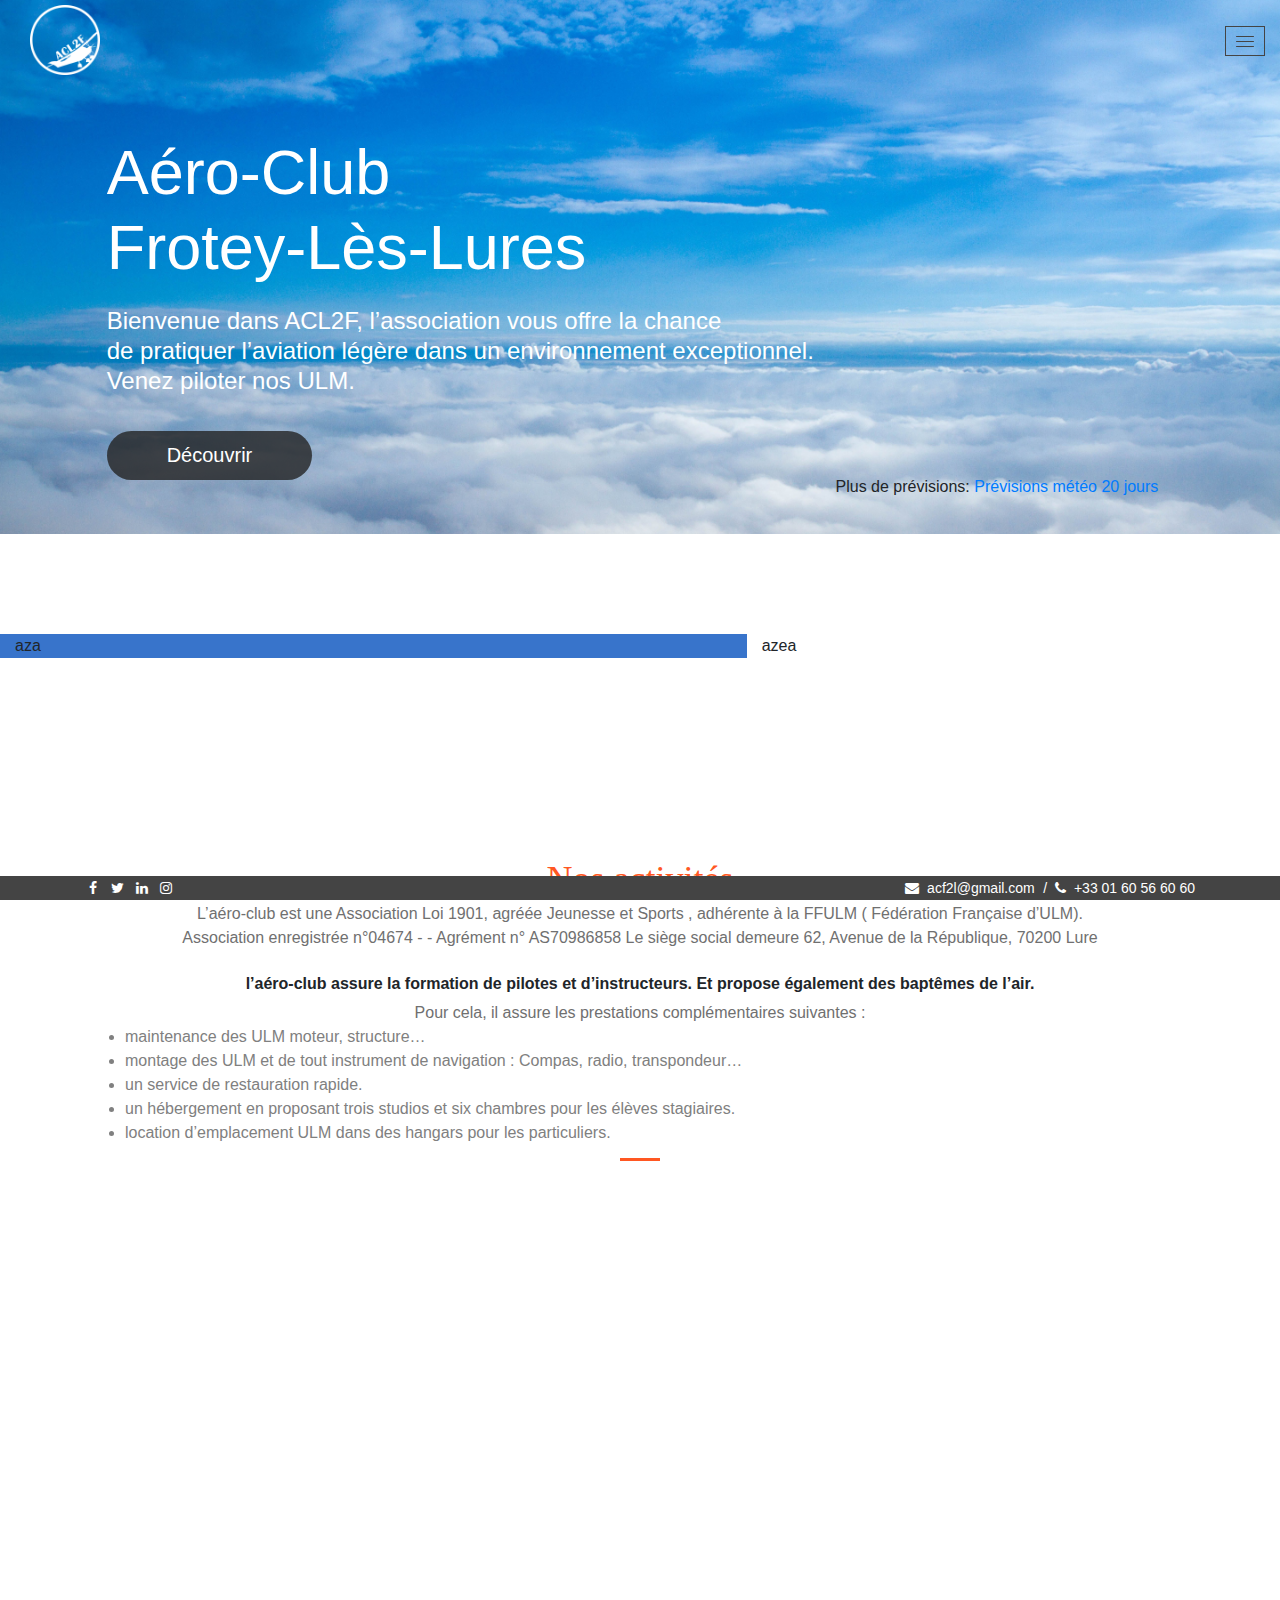
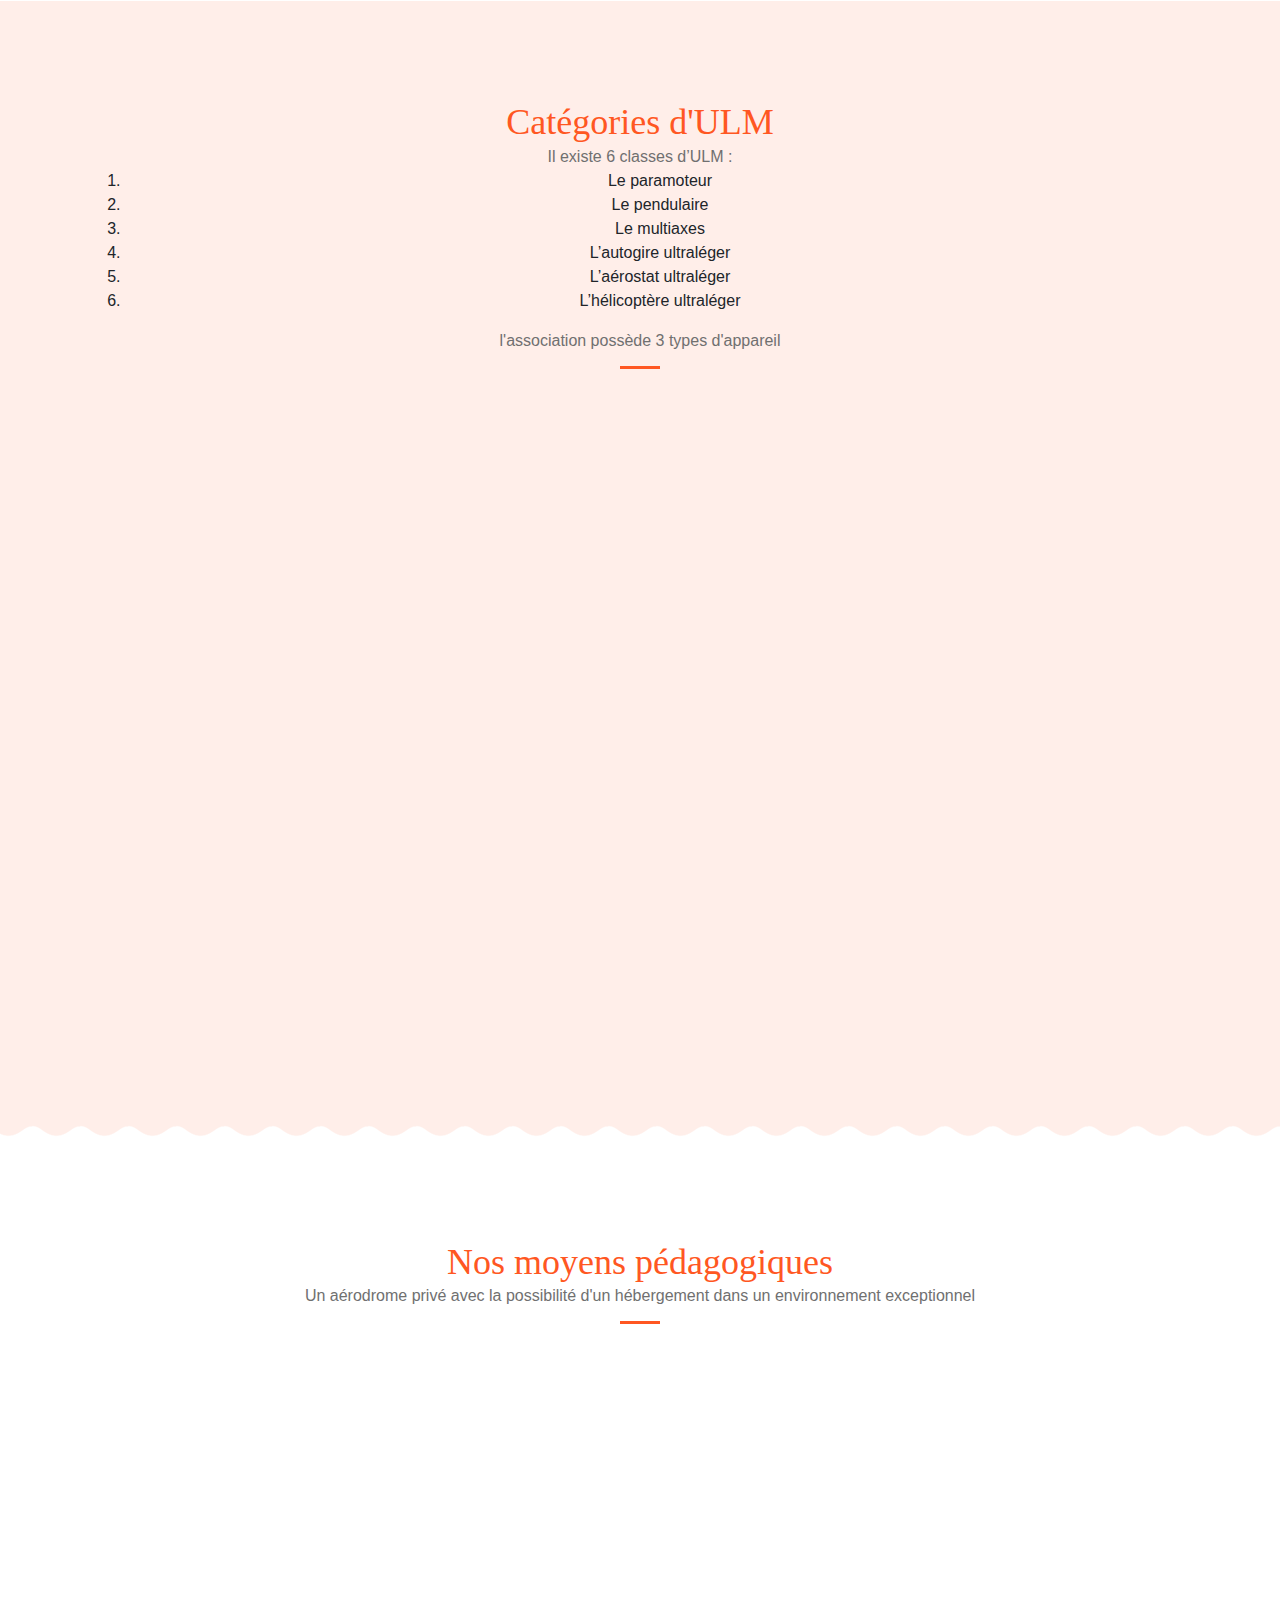
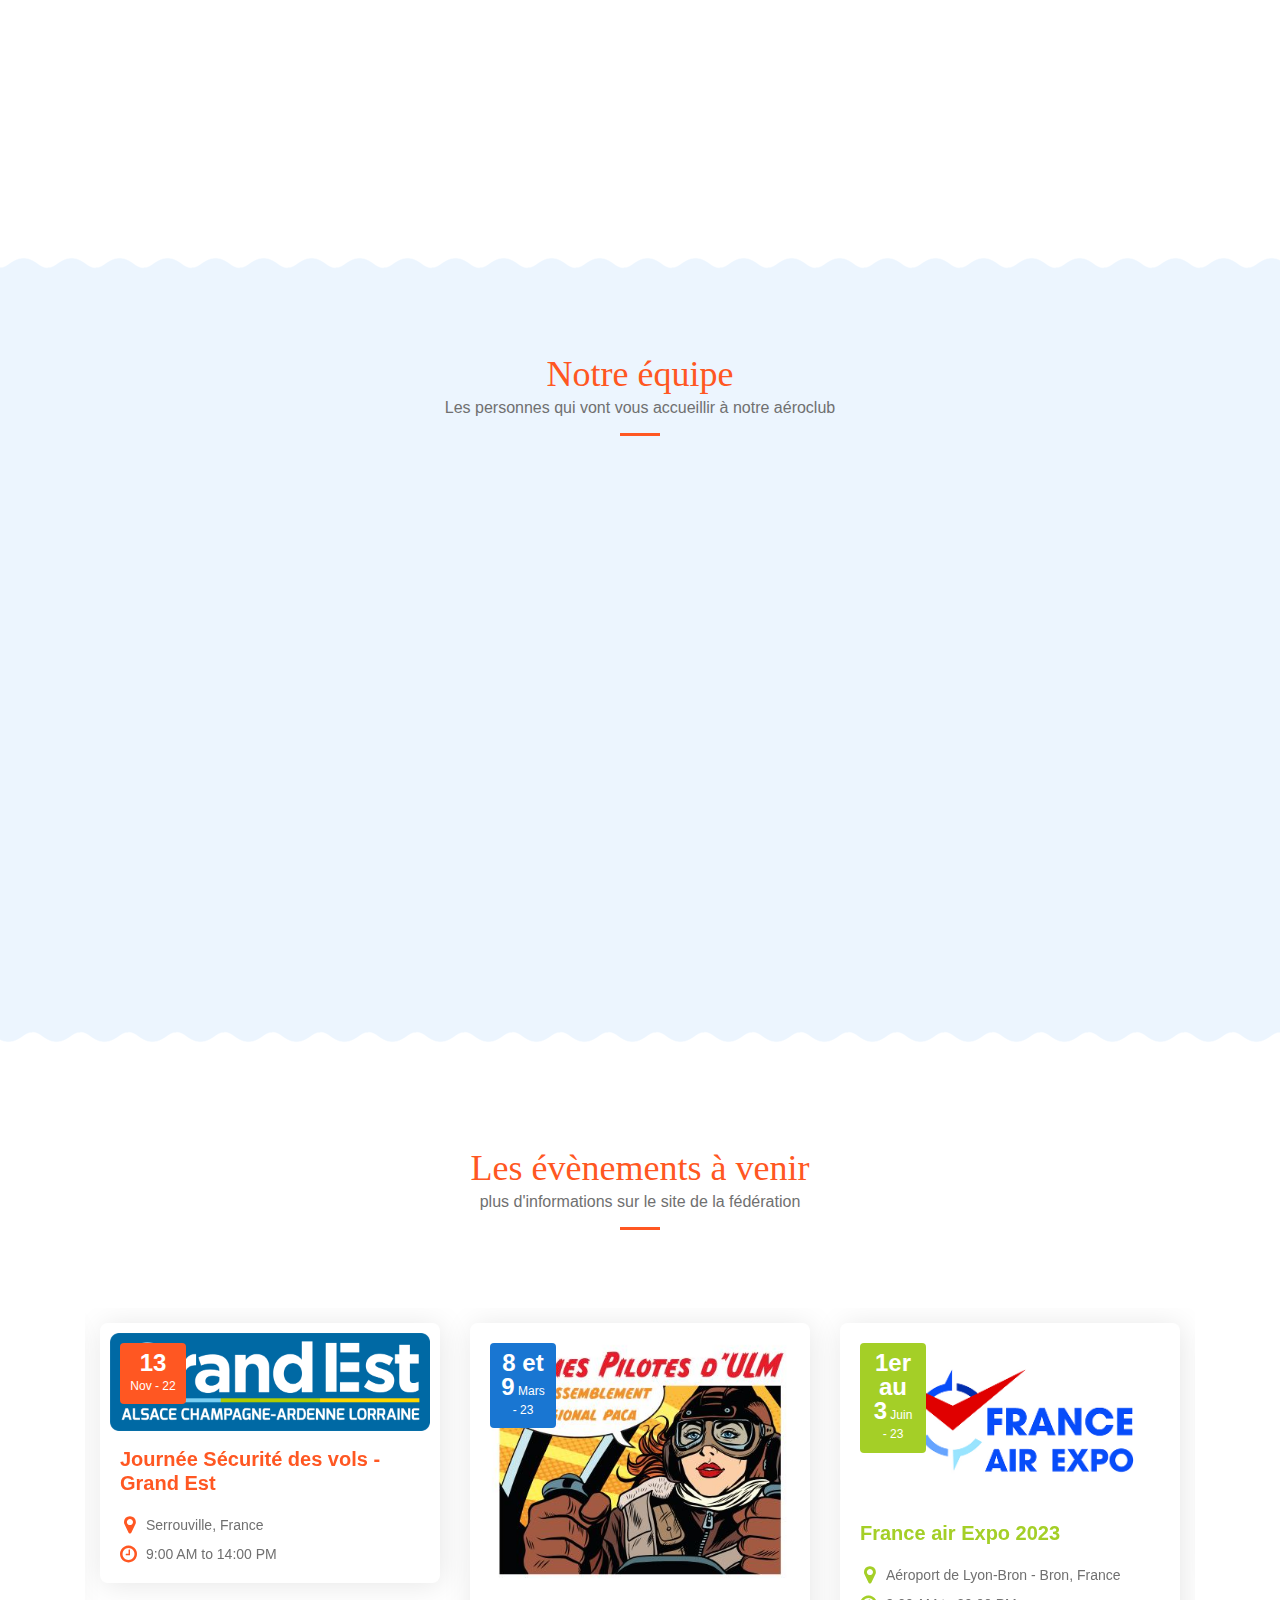
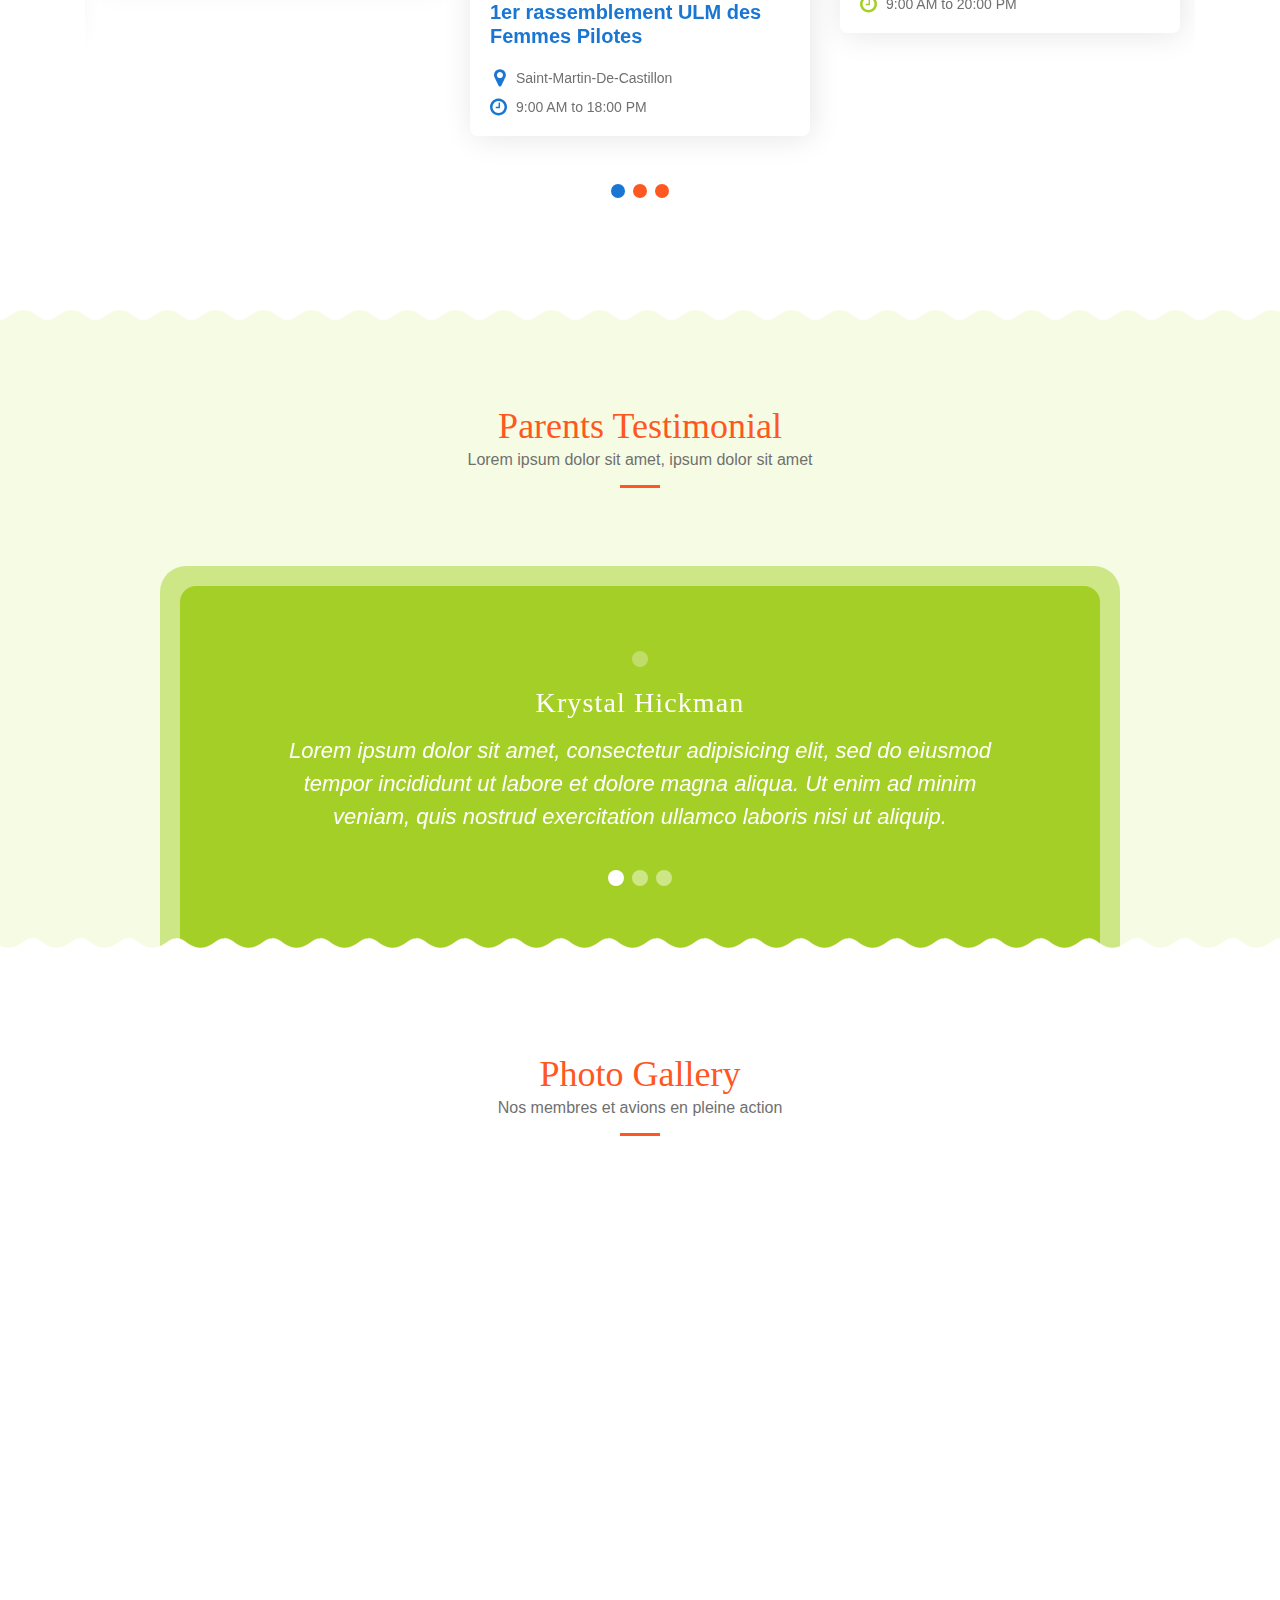
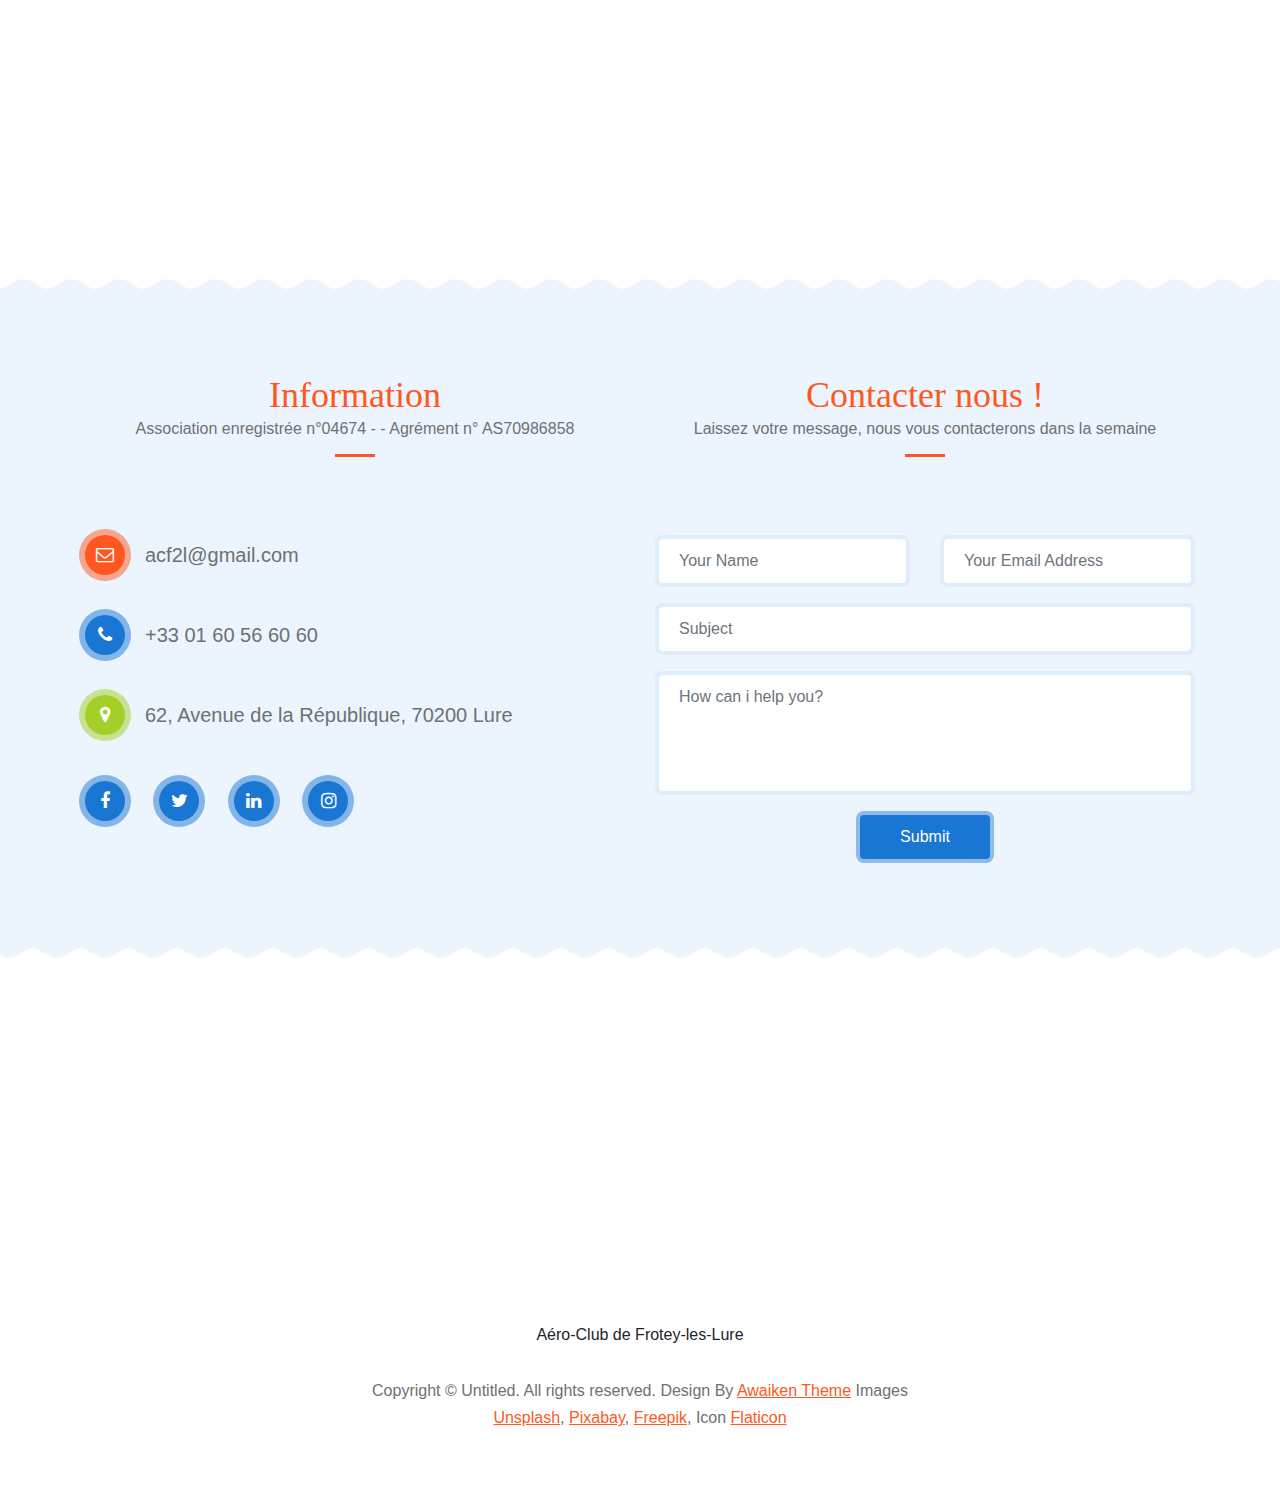
==== commit b266b9d6: "déplacement partie 3" ====
--- a/Sprint3/site/index.html
+++ b/Sprint3/site/index.html
@@ -118,7 +118,7 @@
 		
 		<!-- Activities Section Starts -->
 
-		<section class="our-activities" id="activities">
+		<section class="our-activities d-flex" id="activities">
 			<article class="col-md-7" id="textContainer">
 				aza
 			</article>
--- a/Sprint3/site/css/custom.css
+++ b/Sprint3/site/css/custom.css
@@ -14,6 +14,7 @@
 }
 html::-webkit-scrollbar {
 	width: 7px;
+	background-color: #8daccc;
 }
 
 html::-webkit-scrollbar-thumb {
@@ -529,7 +530,7 @@
 	position: relative;
 }
 
-.our-activities #containerText {
+.our-activities #textContainer {
 	background-color: #3874CB;
 }
 
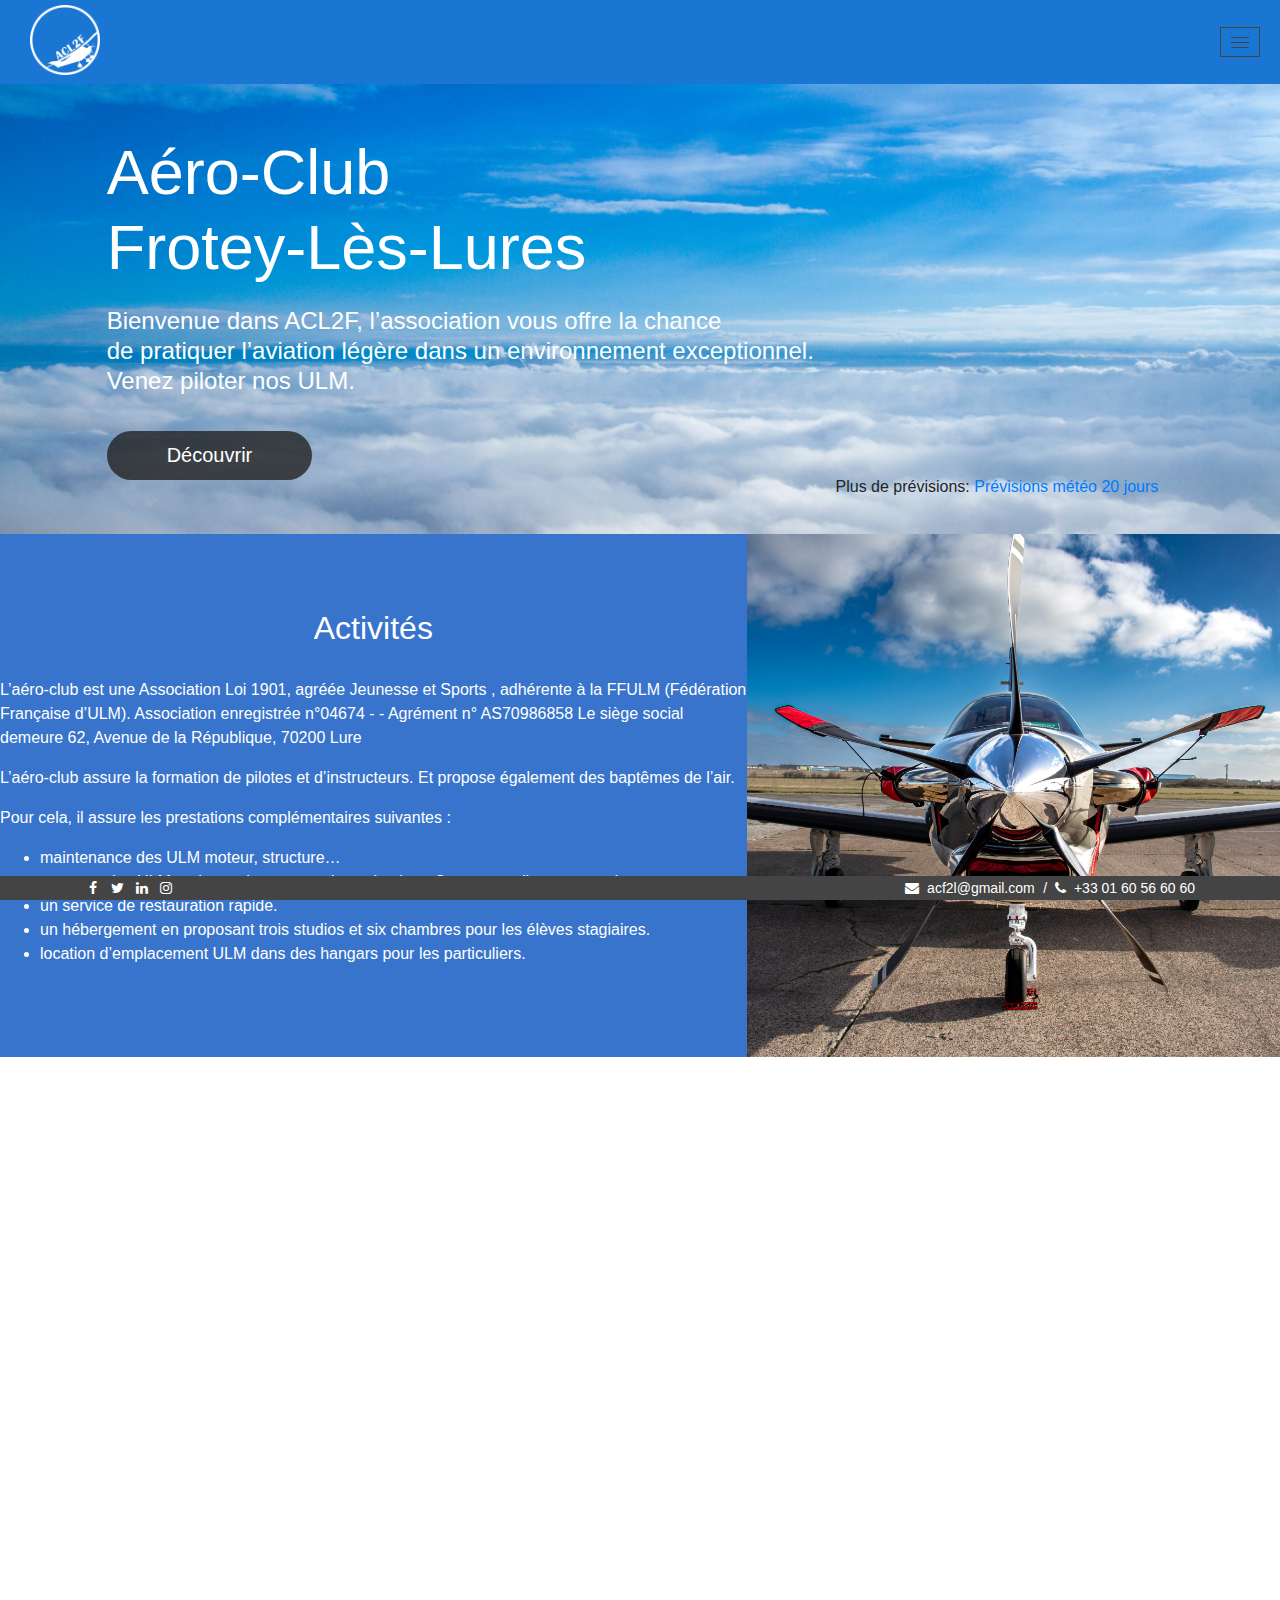
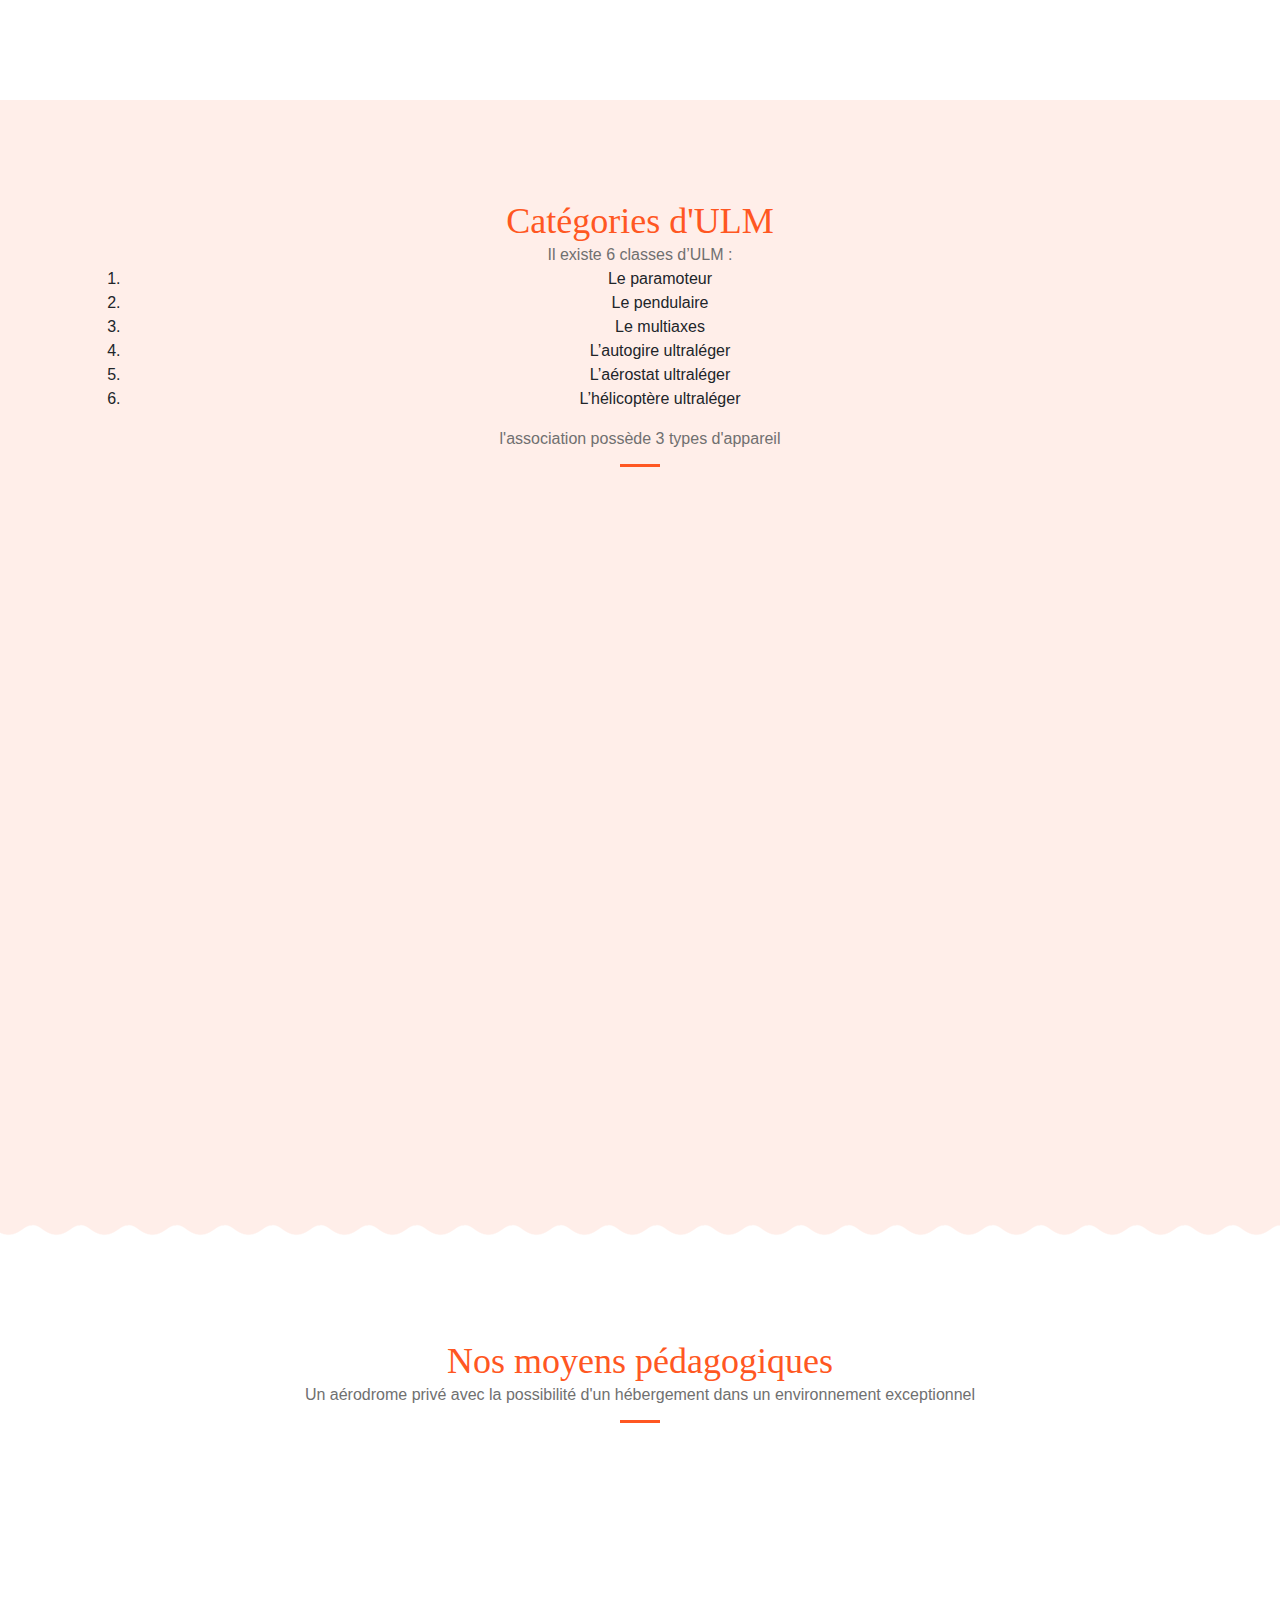
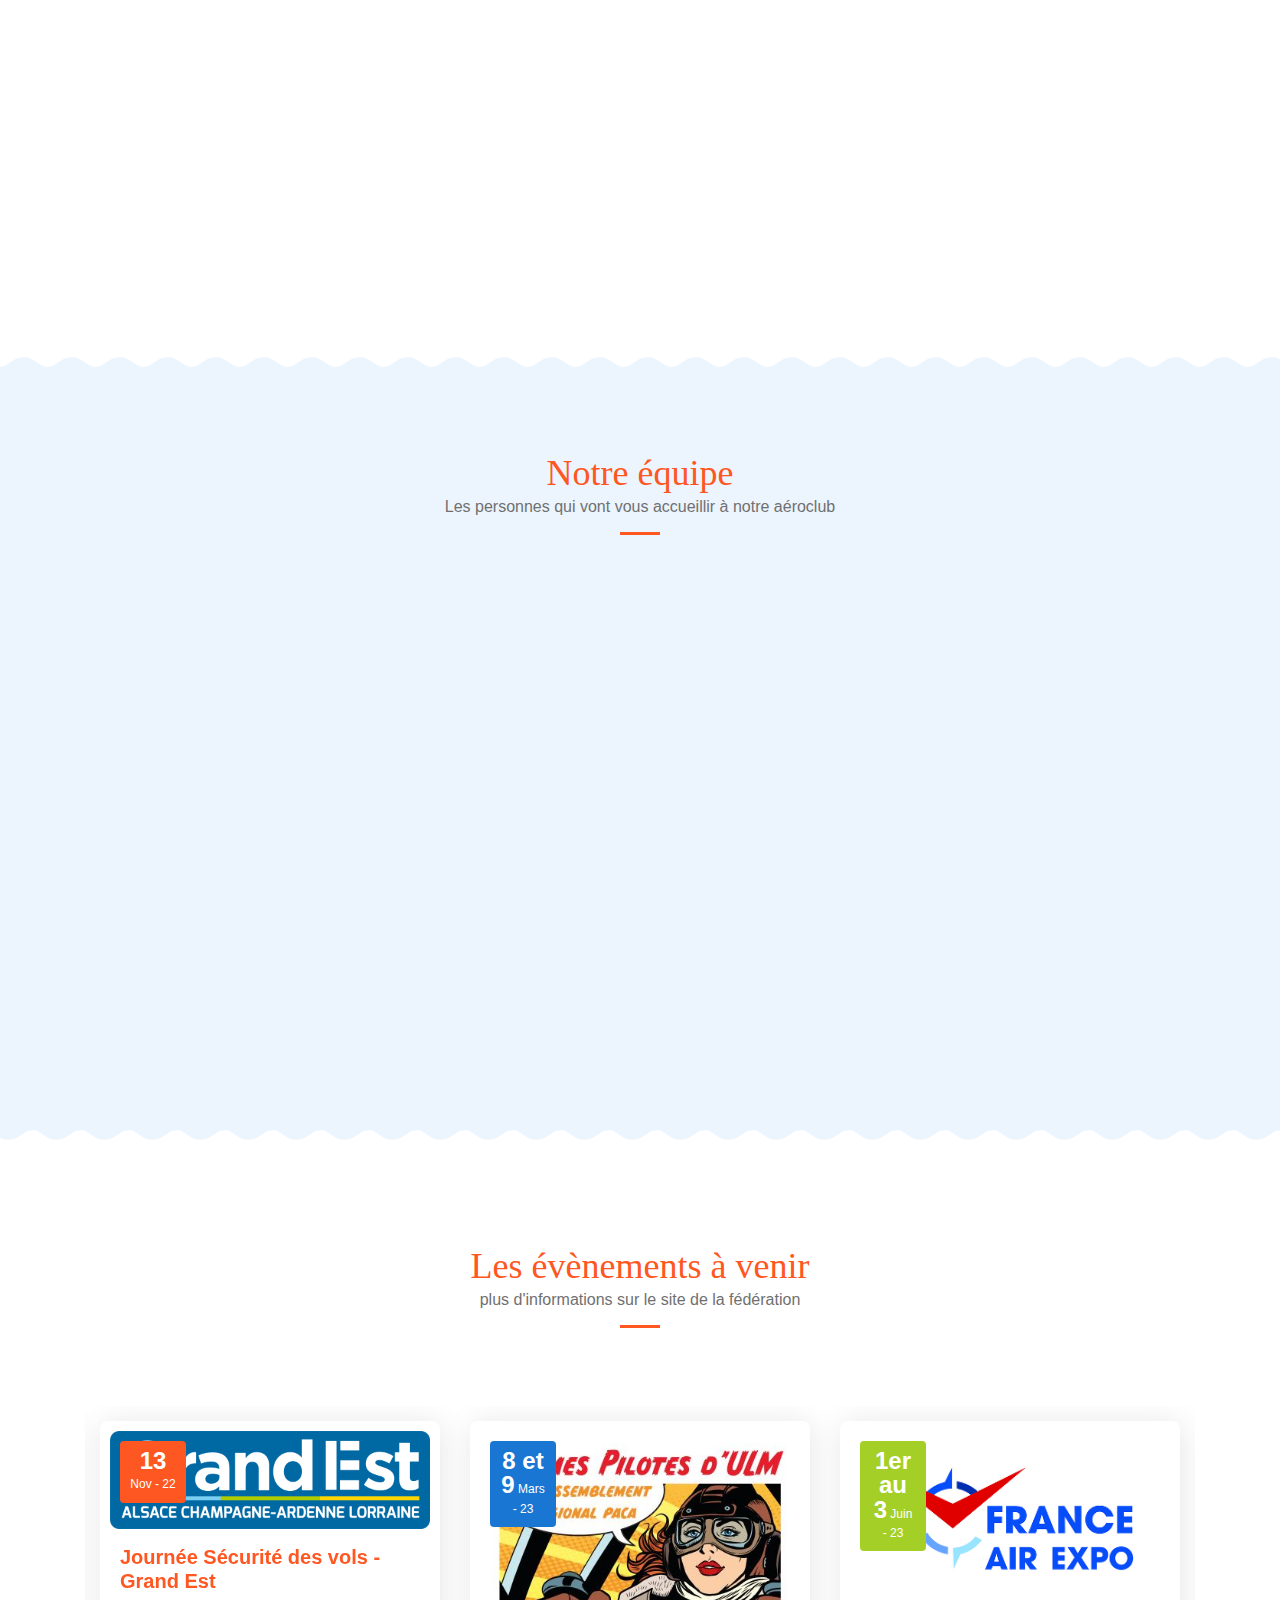
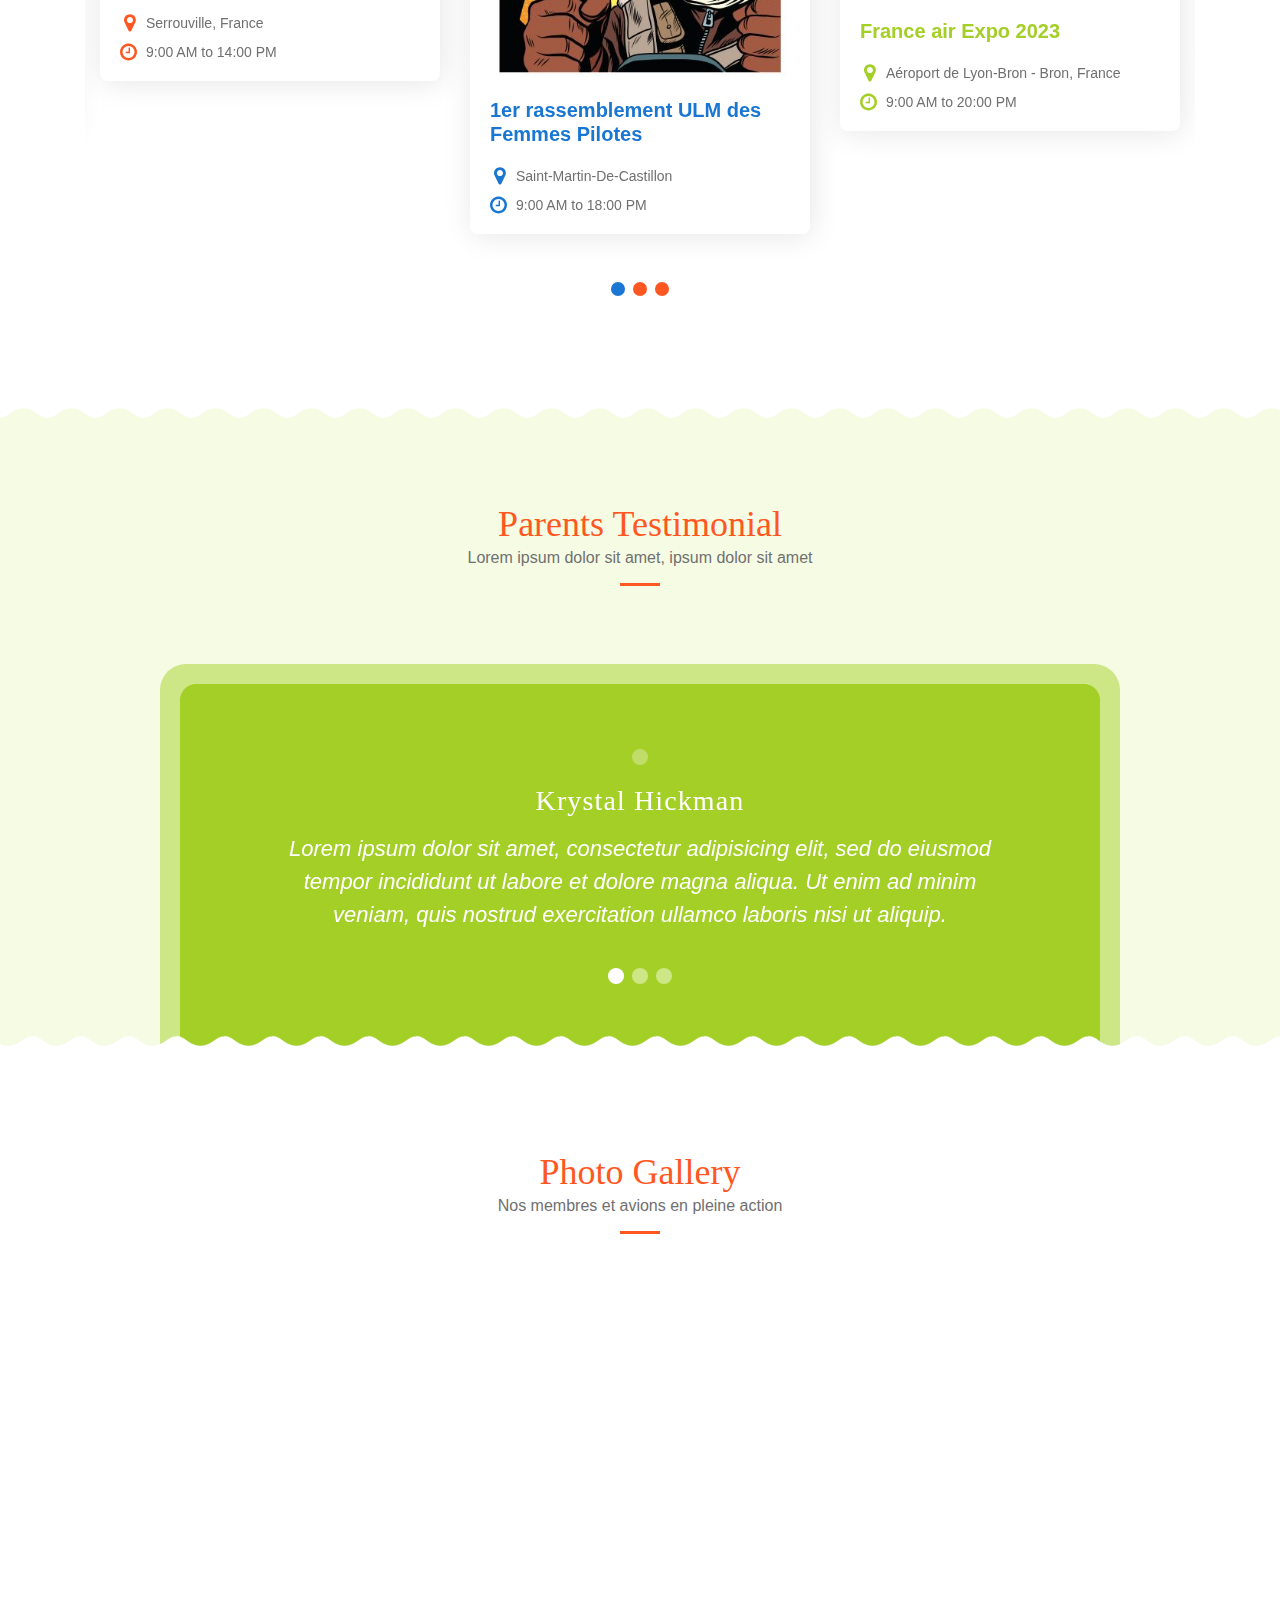
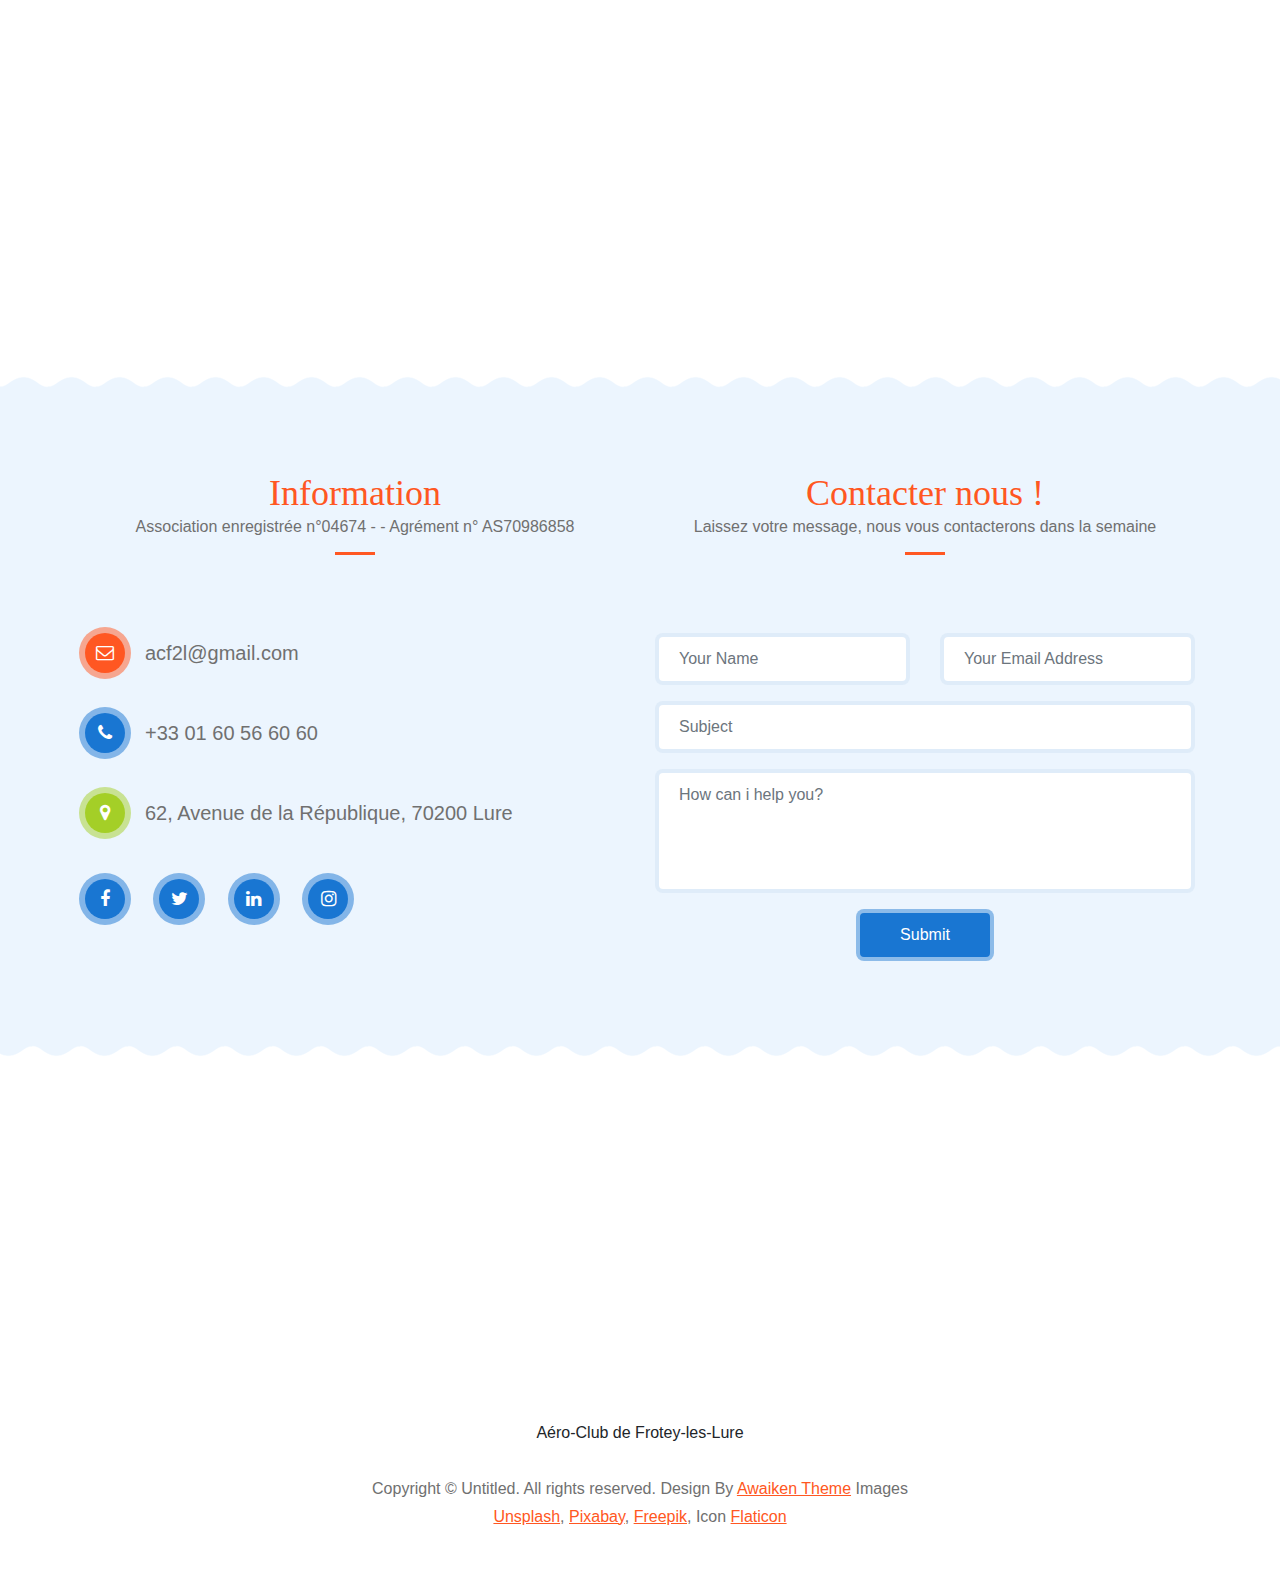
==== commit 1ef5c5b0: "Sprint 4" ====
--- a/Sprint3/site/index.html
+++ b/Sprint3/site/index.html
@@ -102,7 +102,7 @@
 		<!-- Banner Slider Section starts -->
 		<section class="container-fluid px-0" id="home">
 			<article class="row no-gutters">
-				<div class="col-md-10 d-flex flex-column justify-content-center align-items-start bg-image">
+				<div class="col-md-10 d-flex flex-column justify-content-center bg-image">
 					<p class="titleACF2L">Aéro-Club</p>
 					<p class="titleACF2L">Frotey-Lès-Lures</p>
 					<p class="description">Bienvenue dans ACL2F, l’association vous offre la chance <br> de pratiquer l’aviation légère dans un environnement exceptionnel. <br>Venez piloter nos ULM.</p>
@@ -118,13 +118,23 @@
 		
 		<!-- Activities Section Starts -->
 
-		<section class="our-activities d-flex" id="activities">
-			<article class="col-md-7" id="textContainer">
-				aza
+		<section class="our-activities d-flex container-fluid p-0" id="activities">
+			<div class="row no-gutters">
+			<article class="col-md-7 d-flex flex-column justify-content-center align-items-start" id="textContainer">
+				<h2 class="align-self-center">Activités</h2>
+				<p>L’aéro-club est une Association Loi 1901, agréée Jeunesse et Sports , adhérente à la FFULM (Fédération Française d’ULM). Association enregistrée n°04674 - - Agrément n° AS70986858 Le siège social demeure 62, Avenue de la République, 70200 Lure</p>
+				<p>L’aéro-club assure la formation de pilotes et d’instructeurs. Et propose également des baptêmes de l’air.</p>
+				<p>Pour cela, il assure les prestations complémentaires suivantes :</p>
+				<ul>
+					<li>maintenance des ULM moteur, structure…</li>
+					<li>montage des ULM et de tout instrument de navigation : Compas, radio, transpondeur…</li>
+					<li>un service de restauration rapide.</li>
+					<li>un hébergement en proposant trois studios et six chambres pour les élèves stagiaires.</li>
+					<li>location d’emplacement ULM dans des hangars pour les particuliers.</li>
+				</ul>
 			</article>
-			<article class="col-md-5" id="plane">
-				azea
-			</article>
+			<article class="col-md-5" id="plane"></article>
+		</div>
 		</section>
 		
 		<section class="our-activities" id="activities">
--- a/Sprint3/site/css/custom.css
+++ b/Sprint3/site/css/custom.css
@@ -225,8 +225,9 @@
 .navbar-toggle{
 	display: none;
 	position: absolute;
-	top: 26px;
-	right: 15px;
+	top: 50%;
+	right: 20px;
+	transform: translateY(-50%);
 }
 
 .navbar-toggle .slicknav_btn{
@@ -253,7 +254,7 @@
 }
 
 .slicknav_nav a{
-	color: #ff5722;
+	color: #fff;
 	text-transform: uppercase;
 }
 
@@ -273,7 +274,7 @@
 #home article {
 	display: flex;
 	justify-content: center;
-	align-items: center;
+	align-items: start;
 	padding: 135px 0px 30px 0px;
 }
 
@@ -283,6 +284,7 @@
 }
 
 #home #decouvrir {
+	width: fit-content;
 	margin-top: 35px;
 	background-color: rgba(35, 35, 35, 0.8);
 	padding: 7px 60px;
@@ -526,12 +528,29 @@
 /**************************************/
 
 .our-activities{
-	padding: 100px 0;
-	position: relative;
+	position: relative;
+}
+
+.our-activities > div > article {
+	padding: 75px 75px;
+	color: white;
+}
+
+.our-activities > div > article > h2 {
+	margin: 0;
+	font-weight: 100;
+	margin-bottom: 30px;
 }
 
 .our-activities #textContainer {
 	background-color: #3874CB;
+}
+
+.our-activities #plane {
+	min-height: 400px;
+	background-image: url("../images/planeActivité.jpg");
+	background-size: cover;
+	background-position: center center;
 }
 
 .section-title{
@@ -1394,6 +1413,18 @@
 	.header .navbar-nav{
 		display: none;
 	}
+
+	.header .container-fluid{
+		flex-direction: column;
+	}
+
+	#main-navbar {
+		background-color: #1976d2;
+	}
+
+	.header .container-fluid .navbar-brand{
+		align-self: start;
+	}
 	
 	.header .navbar{
 		align-items: flex-start;
@@ -1439,6 +1470,20 @@
 
 @media only screen and (max-width: 767px){
 	
+	#meteoContainer {
+		margin-top: 20px;
+		transform: translateY(0);
+	}
+
+	#home article {
+		align-items: center;
+		text-align: center;
+	}
+
+	#home #decouvrir {
+		align-self: center;
+	}
+
 	.titleACF2L {
 		font-size: 40px;
 	}
